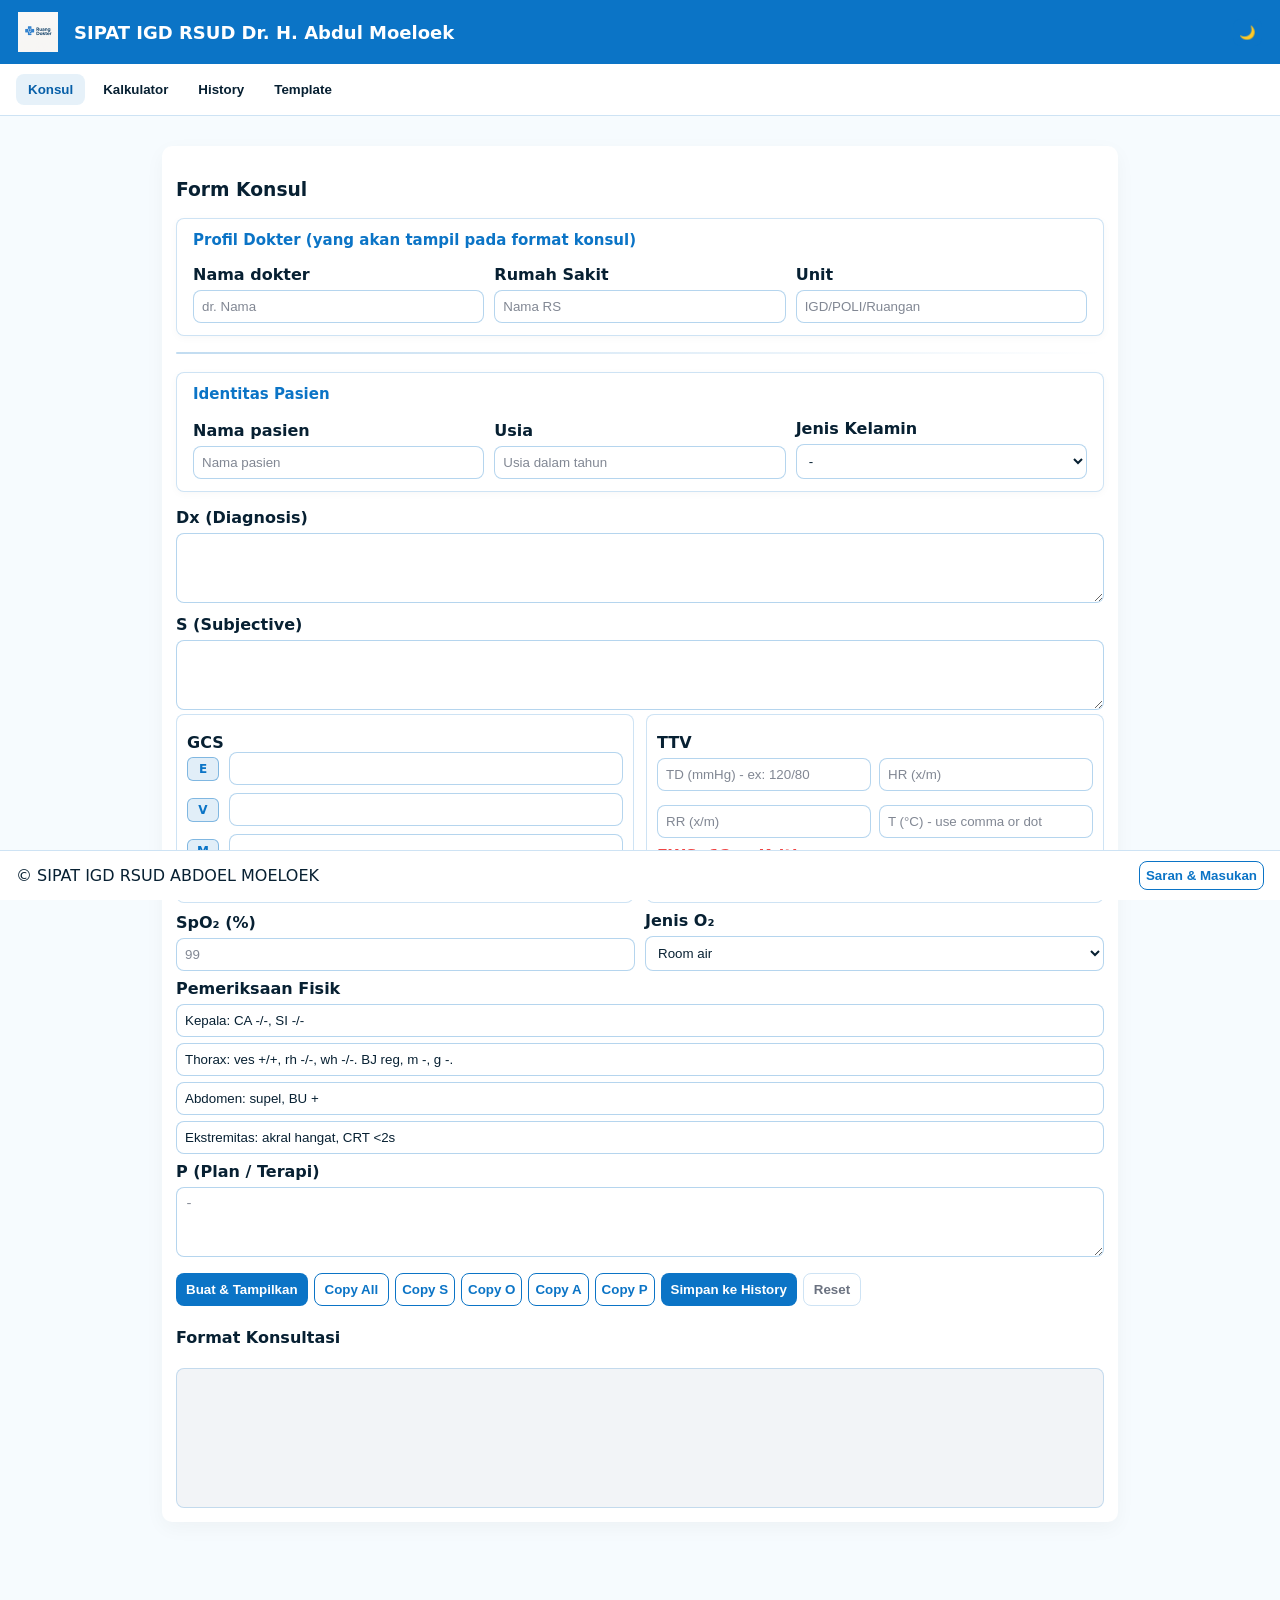
==== index.html @ b6b0dbeb "Add files via upload" ====
<!doctype html>
<html lang="id">
<head>
<meta charset="utf-8">
<meta name="viewport" content="width=device-width,initial-scale=1">
<title>SIPAT IGD</title>
<link rel="icon" href="assets/favicon.png">
<link rel="stylesheet" href="style.css">
</head>
<body>
  <header class="header">
    <div class="brand"><img id="logo" src="assets/logo_header.png" alt="SIPAT IGD" height="40"><span class="brand-text">SIPAT IGD RSUD Dr. H. Abdul Moeloek</span></div>
    <div class="header-actions">
      <button id="themeToggle" class="btn small" title="Toggle theme">🌙</button>
    </div>
  </header>

  <nav class="nav">
    <button class="tabbtn active" data-tab="konsul">Konsul</button>
    <button class="tabbtn" data-tab="calculator">Kalkulator</button>
    <button class="tabbtn" data-tab="history">History</button>
    <button class="tabbtn" data-tab="templates">Template</button>
  </nav>

  <main class="container">
    <section id="konsul" class="tab">
      <h3>Form Konsul</h3>

<!-- === PROFIL DOKTER === -->
<div class="card profile-card">
  <div class="card-header">
    <span class="card-title">Profil Dokter (yang akan tampil pada format konsul)</span>
  </div>
  <div class="card-body">
    <div class="form-row horizontal">
      <div class="col">
        <label for="nama_dokter">Nama dokter</label>
        <input id="nama_dokter" placeholder="dr. Nama">
      </div>
      <div class="col">
        <label for="rs">Rumah Sakit</label>
        <input id="rs" placeholder="Nama RS">
      </div>
      <div class="col">
        <label for="unit">Unit</label>
        <input id="unit" placeholder="IGD/POLI/Ruangan">
      </div>
    </div>
  </div>
</div>

<!-- === PEMISAH === -->
<div class="separator" aria-hidden="true"></div>

<!-- === IDENTITAS PASIEN === -->
<div class="card patient-card">
  <div class="card-header">
    <span class="card-title">Identitas Pasien</span>
  </div>

  <div class="card-body">
    <div class="form-row horizontal identitas-grid">
      
      <div class="col">
        <label for="nama">Nama pasien</label>
        <input id="nama" placeholder="Nama pasien">
      </div>

      <div class="col">
        <label for="usia">Usia</label>
        <input id="usia" type="number" placeholder="Usia dalam tahun">
      </div>

      <div class="col">
        <label for="jk">Jenis Kelamin</label>
        <select id="jk">
          <option>-</option>
          <option>Laki-laki</option>
          <option>Perempuan</option>
        </select>
      </div>

      <div class="col" id="bbRow" style="display:none;">
        <label for="bb">BB (kg)</label>
        <input id="bb" type="number" placeholder="BB (kg)">
      </div>

    </div>
  </div>
</div>


      <label>Dx (Diagnosis)</label><textarea id="dx" placeholder=""></textarea>

      <label>S (Subjective)</label><textarea id="s" placeholder=""></textarea>

      <div class="row-inline">
        <div class="card-mini">
          <label>GCS</label>
          <div class="gcs-row">
  <span class="mini-tag">E</span>
  <input id="gcsE" maxlength="1" placeholder="">

  <span class="mini-tag">V</span>
  <input id="gcsV" maxlength="1" placeholder="">

  <span class="mini-tag">M</span>
  <input id="gcsM" maxlength="1" placeholder="">
</div>

        </div>
        <div class="card-mini">
          <label>TTV</label>
          <div class="vitals-grid">
            <input id="td" placeholder="TD (mmHg) - ex: 120/80">
            <input id="hr" placeholder="HR (x/m)">
            <input id="rr" placeholder="RR (x/m)">
            <input id="temp" placeholder="T (°C) - use comma or dot">
          </div>
          <div id="map_qsofa" class="muted"></div>
          <div id="ews_box" style="margin-top:6px;"></div>
        </div>
      </div>

<div class="form-row horizontal">
  <div class="col">
    <label for="spo2">SpO₂ (%)</label>
    <input id="spo2" type="number" placeholder="99">
  </div>

  <div class="col">
    <label for="oxType">Jenis O₂</label>
    <select id="oxType">
      <option value="room air">Room air</option>
      <option value="O₂ NC">O₂ NC</option>
      <option value="O₂ NRM">O₂ NRM</option>
      <option value="O₂ Ventilator">O₂ Ventilator</option>
    </select>
  </div>

  <div class="col" id="flowCol" style="display:none;">
    <label for="flow">Laju (LPM)</label>
    <input id="flow" type="number" placeholder="5">
  </div>
</div>

      <label>Pemeriksaan Fisik</label>
      <input id="kepala" value="Kepala: CA -/-, SI -/-">
      <input id="thorax" value="Thorax: ves +/+, rh -/-, wh -/-. BJ reg, m -, g -.">
      <input id="abdomen" value="Abdomen: supel, BU +">
      <input id="ekstremitas" value="Ekstremitas: akral hangat, CRT <2s">

<label>P (Plan / Terapi)</label><textarea id="p" placeholder="- "></textarea>

      <div class="row" style="margin-top:12px; flex-wrap:wrap; gap:6px;">
  <button id="buatBtn" class="btn">Buat & Tampilkan</button>
  <button id="copyBtn" class="btn outline">Copy All</button>

  <!-- 🔥 NEW -->
  <button class="btn small outline" onclick="copySOAP('s')">Copy S</button>
  <button class="btn small outline" onclick="copySOAP('o')">Copy O</button>
  <button class="btn small outline" onclick="copySOAP('a')">Copy A</button>
  <button class="btn small outline" onclick="copySOAP('p')">Copy P</button>

  <button id="saveBtn" class="btn">Simpan ke History</button>
  <button id="resetBtn" class="btn secondary">Reset</button>
</div>

      <h4>Format Konsultasi</h4><div id="hasil" class="output"></div>

    
    </section>

    <section id="calculator" class="tab" style="display:none">
      <h3>Kalkulator Klinis</h3>
      <div class="calc-grid">
        <div class="card-small">
          <h4>BMI</h4>
          <label>Berat (kg)</label><input id="calc_bb">
          <label>Tinggi (cm)</label><input id="calc_tb">
          <button id="calc_bmi" class="btn small">Hitung BMI</button>
          <div id="bmi_res" class="muted"></div>
        </div>
        <div class="card-small">
          <h4>MAP</h4>
          <label>TD Sistolik</label><input id="map_sys">
          <label>TD Diastolik</label><input id="map_dia">
          <button id="calc_map" class="btn small">Hitung MAP</button>
          <div id="map_res" class="muted"></div>
        </div>
        <div class="card-small">
          <h4>EWS Manual</h4>
          <label>RR</label><input id="ews_rr"><label>SpO2</label><input id="ews_spo2"><label>HR</label><input id="ews_hr"><label>T (°C)</label><input id="ews_temp"><label>GCS total</label><input id="ews_gcs"><button id="calc_ews" class="btn small">Hitung EWS</button><div id="ews_res"></div>
        </div>
        <div class="card-small">
          <h4>BSA</h4>
          <label>Berat (kg)</label><input id="bsa_bb"><label>Tinggi (cm)</label><input id="bsa_tb"><button id="calc_bsa" class="btn small">Hitung BSA</button><div id="bsa_res"></div>
        </div>
        <div class="card-small">
          <h4>Anion Gap</h4>
          <label>Na</label><input id="ag_na"><label>Cl</label><input id="ag_cl"><label>HCO3</label><input id="ag_hco3"><button id="calc_ag" class="btn small">Hitung AG</button><div id="ag_res"></div>
        </div>
        <div class="card-small">
          <h4>GFR (CKD-EPI)</h4>
          <label>Usia</label><input id="gfr_age"><label>Jenis Kelamin</label><select id="gfr_sex"><option value="F">Perempuan</option><option value="M">Laki-laki</option></select><label>Kreatinin (mg/dL)</label><input id="gfr_scr"><button id="calc_gfr" class="btn small">Hitung GFR</button><div id="gfr_res"></div>
        </div>
      </div>
    </section>

    <section id="history" class="tab" style="display:none">
      <h3>History</h3>
      <div class="history-controls">
        <button id="filter_all" class="btn small">Semua</button>
        <button id="filter_notdone" class="btn small outline">Belum Selesai</button>
        <button id="filter_done" class="btn small outline">Selesai</button>
        <button id="exportJson" class="btn small secondary">Backup JSON</button>
        <input id="importFile" type="file" style="display:none">
        <button id="importBtn" class="btn small">Restore JSON</button>
      </div>
      <div id="historyList"></div>
    </section>

    <section id="templates" class="tab" style="display:none">
      <h3>Template</h3>
      <div class="template-controls">
        <input id="templateTitle" placeholder="Judul template (mis: Sepsis berat)">
        <label>Isi Pemeriksaan Fisik</label><textarea id="templatePhys"></textarea>
        <label>Isi Terapi (P)</label><textarea id="templatePlan"></textarea>
        <div class="row"><button id="addTemplate" class="btn">Tambah Template</button><button id="clearTemplates" class="btn secondary">Hapus Semua Template</button></div>
      </div>
      <div id="templateList"></div>
    </section>

  </main>

  <footer class="footer">
    <div>© SIPAT IGD RSUD ABDOEL MOELOEK</div>
    <div><button id="feedbackBtn" class="btn small outline">Saran & Masukan</button></div>
  </footer>

  <div id="feedbackModal" class="modal"><div class="modal-content"><h4>Saran & Masukan</h4><p>Punya ide, kritik, atau saran untuk Ruang Dokter? Klik tombol di bawah untuk mengirim melalui WhatsApp.</p><div class="row"><a id="waLink" class="btn" href="#" target="_blank">Kirim lewat WhatsApp</a><button id="fbClose" class="btn secondary">Tutup</button></div></div></div>

<script src="script.js"></script>

<script>
function autoDash(textareaId){
  const el = document.getElementById(textareaId);

  el.addEventListener("focus", () => {
    if (el.value.trim() === "") {
      el.value = "- ";
    }
  });

  el.addEventListener("keydown", function(e) {
    if (e.key === "Enter") {
      e.preventDefault();
      el.value += "\n- ";
    }
  });
}

autoDash("p");   // Plan / Terapi
autoDashDx("dx");  // Diagnosis

// 🔥 TAMBAHKAN INI DI SINI
function copySOAP(type) {
  const hasil = document.getElementById("hasil").innerText;

  let text = "";

  if (type === "s") {
    const match = hasil.match(/S:\s*([\s\S]*?)(?=\nO:|\nP:|$)/i);
    if (match) text = match[1].trim();
  }

  if (type === "o") {
    const match = hasil.match(/O:\s*([\s\S]*?)(?=\nP:|$)/i);
    if (match) text = match[1].trim();
  }

  if (type === "p") {
    const match = hasil.match(/P:\s*([\s\S]*?)(?=\n\n|$)/i);
    if (match) text = match[1].trim();
  }

  // 🔥 A diambil dari Dx
  if (type === "a") {
    const match = hasil.match(/Dx\s*[:-]\s*([\s\S]*?)(?=\nS:|$)/i);
    if (match) text = match[1].trim();
  }

  if (!text) {
    alert("Bagian tidak ditemukan / kosong");
    return;
  }

  const finalText = text;

  navigator.clipboard.writeText(finalText);

  console.log(`${type.toUpperCase()} copied`);
}

function autoDashDx(textareaId){
  const el = document.getElementById(textareaId);

  el.addEventListener("focus", () => {
    if (el.value.trim() === "") {
      el.value = "- ";
    }
  });

  el.addEventListener("keydown", function(e) {
    if (e.key === "Enter") {
      e.preventDefault();
      el.value += "\n- ";
    }
  });
}

</script>




</body>
</html>
---- style.css ----
:root{
  --logo-blue:#0b74c6;

  /* Light theme */
  --bg:#f6fbfe;
  --card:#ffffff;
  --text:#072032;
  --muted:#6b7280;

  --accent:var(--logo-blue);
  --accent-600:#075fa8;

  --danger:#ef4444;
  --warn:#f59e0b;
  --success:#10b981;

  --border:rgba(11,116,198,0.20);
  --input-bg:#ffffff;
  --input-text:#072032;
  --shadow:0 6px 20px rgba(2,6,23,0.04);
}

/* Dark theme */
body.dark{
  --bg:#0b1220;
  --card:#111827;
  --text:#f9fafb;
  --muted:#9ca3af;

  --border:rgba(255,255,255,0.12);
  --input-bg:#0f172a;
  --input-text:#f9fafb;

  --shadow:0 6px 20px rgba(0,0,0,0.35);
}

*{box-sizing:border-box}

body{
  margin:0;
  font-family:Inter,system-ui,Arial;
  background:var(--bg);
  color:var(--text);
  -webkit-font-smoothing:antialiased;
}

/* HEADER */
header.header{
  display:flex;
  justify-content:space-between;
  align-items:center;
  padding:12px 18px;
  background:var(--logo-blue);
  color:#fff;
}

.brand{
  display:flex;
  align-items:center;
  gap:12px;
}

.brand img{display:block}

.brand-text{
  font-weight:700;
  font-size:18px;
  margin-left:4px;
}

/* NAV */
.nav{
  display:flex;
  gap:6px;
  padding:10px 16px;
  background:var(--card);
  border-bottom:1px solid var(--border);
}

.nav .tabbtn{
  background:transparent;
  border:none;
  padding:8px 12px;
  border-radius:8px;
  cursor:pointer;
  font-weight:600;
  color:var(--text);
}

.nav .tabbtn.active{
  background:rgba(11,116,198,0.10);
  color:var(--accent-600);
}

/* CONTAINER */
.container{
  max-width:980px;
  margin:18px auto;
  padding:12px;
}

.tab{
  background:var(--card);
  padding:14px;
  border-radius:10px;
  box-shadow:var(--shadow);
}

/* LABEL */
label{
  display:block;
  margin-top:8px;
  font-weight:600;
}

/* INPUTS */
input,textarea,select{
  width:100%;
  padding:8px;
  margin-top:6px;
  border-radius:8px;
  border:1px solid rgba(11,116,198,0.30);
  background:var(--input-bg);
  color:var(--input-text);
  outline:none;
}

input::placeholder,
textarea::placeholder{
  color:rgba(107,114,128,0.85);
}

input:focus,
textarea:focus,
select:focus{
  border-color:rgba(11,116,198,0.85);
  box-shadow:0 0 0 3px rgba(11,116,198,0.20);
}

textarea{min-height:70px}

/* ROWS */
.row{
  display:flex;
  gap:8px;
  margin-top:10px;
}

.row-inline{
  display:flex;
  gap:12px;
}

.inline-two{display:flex;gap:8px}
.inline-two > *{flex:1}

.inline-three{display:flex;gap:8px}
.inline-three > *{flex:1}

/* MINI CARD */
.card-mini{
  flex:1;
  background:var(--card);
  padding:10px;
  border-radius:8px;
  border:1px solid var(--border);
}

/* GRID */
.vitals-grid{
  display:grid;
  grid-template-columns:repeat(2,1fr);
  gap:8px;
}

/* GCS */
.gcs-row{
  display: grid;
  grid-template-columns: 32px 1fr;
  gap: 8px 10px;
  align-items: center;
}

.gcs-row input{
  width: 100%;
  margin-top: 0;
}


.mini-tag{
  text-align: center;
  font-weight: 700;
  font-size: 12px;
  padding: 4px 0px;
  border-radius: 6px;
  border: 1px solid rgba(11,116,198,0.45);
  background: rgba(11,116,198,0.12);
  color: rgba(11,116,198,1);
}

}

/* BUTTONS */
.btn{
  background:var(--accent);
  color:#fff;
  padding:8px 10px;
  border-radius:8px;
  border:none;
  cursor:pointer;
}

.btn.small{padding:6px}

.btn.outline{
  background:transparent;
  border:1px solid var(--accent);
  color:var(--accent);
}

.btn.secondary{
  background:transparent;
  border:1px solid var(--border);
  color:var(--muted);
}

/* OUTPUT BOX */
.output{
  white-space:pre-wrap;
  background:rgba(148,163,184,0.12);
  padding:12px;
  border-radius:8px;
  border:1px solid var(--border);
  min-height:140px;
  margin-top:8px;
}

/* TEXT */
.muted{
  color:var(--muted);
  margin-top:8px;
}

/* HISTORY */
.history-controls{
  display:flex;
  gap:8px;
  flex-wrap:wrap;
  margin-bottom:8px;
}

.history-item{
  border:1px solid var(--border);
  padding:10px;
  border-radius:8px;
  margin-bottom:8px;
  background:var(--card);
  display:flex;
  justify-content:space-between;
  gap:8px;
}

/* FOOTER */
footer.footer{
  display:flex;
  justify-content:space-between;
  align-items:center;
  padding:10px 16px;
  background:var(--card);
  border-top:1px solid var(--border);
  position:sticky;
  bottom:0;
}

/* MODAL */
.modal{
  display:none;
  position:fixed;
  inset:0;
  background:rgba(2,6,23,0.45);
  align-items:center;
  justify-content:center;
}

.modal .modal-content{
  background:var(--card);
  color:var(--text);
  padding:12px;
  border-radius:8px;
  width:360px;
  border:1px solid var(--border);
}

/* EWS COLORS */
.ews-good{color:var(--success);font-weight:700}
.ews-warn{color:var(--warn);font-weight:700}
.ews-bad{color:var(--danger);font-weight:700}

/* CALC GRID */
.calc-grid{
  display:grid;
  grid-template-columns:repeat(2,1fr);
  gap:12px;
}

.card-small{
  background:var(--card);
  padding:12px;
  border-radius:8px;
  border:1px solid var(--border);
}

.hidden{display:none}
.hidden-row{display:none}

/* CARD SECTION (Dokter & Pasien) */
.card{
  background:var(--card);
  border-radius:8px;
  padding:12px 16px;
  margin-bottom:16px;
  box-shadow:0 2px 8px rgba(0,0,0,0.03);
  border:1px solid var(--border);
}

.card-header{
  display:flex;
  justify-content:space-between;
  align-items:center;
  margin-bottom:8px;
}

.card-title{
  font-weight:600;
  font-size:15px;
  color:var(--accent);
}

.separator{
  height:2px;
  background:linear-gradient(90deg, rgba(11,116,198,0.25), rgba(11,116,198,0));
  margin:10px 0 18px;
  border-radius:2px;
}

/* HORIZONTAL FORM ROW */
.form-row.horizontal{
  display:flex;
  gap:10px;
  align-items:flex-end;
}

.form-row.horizontal .col{
  flex:1;
  display:flex;
  flex-direction:column;
}

.form-row.horizontal .col input,
.form-row.horizontal .col select{
  width:100%;
}

/* RESPONSIVE */
@media(max-width:720px){
  .container{padding:8px}
  .row{flex-direction:column}
  .row-inline{flex-direction:column}
  .vitals-grid{grid-template-columns:repeat(2,1fr)}
  .calc-grid{grid-template-columns:1fr}
}

@media(max-width:600px){
  .form-row.horizontal{
    flex-direction:column;
  }
}

button{
  background: var(--accent);
  color: #fff;
  padding: 8px 10px;
  border-radius: 8px;
  border: none;
  cursor: pointer;
  font-weight: 600;
}

button:hover{
  filter: brightness(0.95);
}

.identitas-grid{
  display: grid;
  grid-template-columns: 2fr 1fr 1fr 1fr;
  gap: 12px;
  align-items: end;
}

@media(max-width:720px){
  .identitas-grid{
    grid-template-columns: 1fr;
  }
}
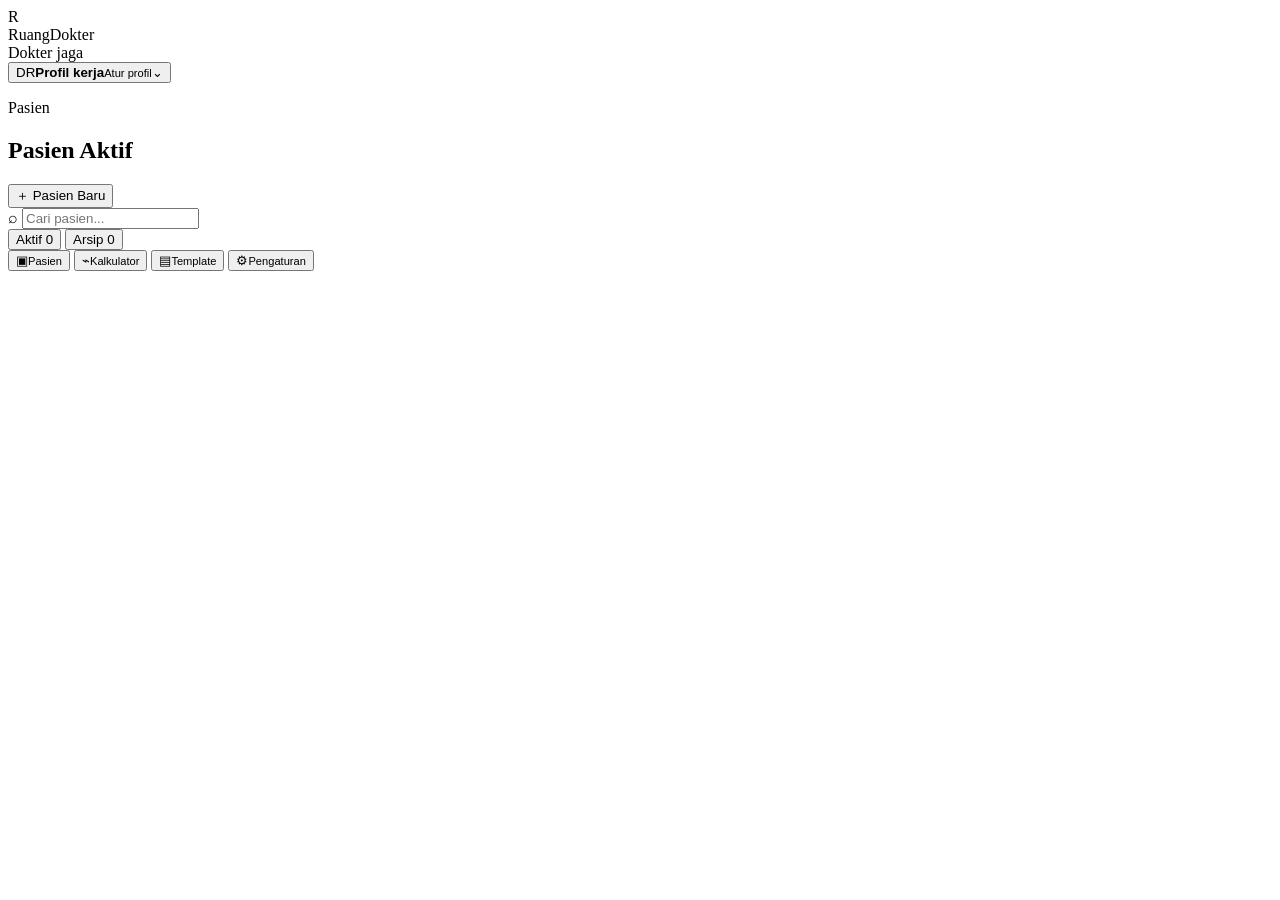
==== commit 5101927c: "Add files via upload" ====
--- a/index.html
+++ b/index.html
@@ -1,329 +1,249 @@
 <!doctype html>
 <html lang="id">
 <head>
-<meta charset="utf-8">
-<meta name="viewport" content="width=device-width,initial-scale=1">
-<title>SIPAT IGD</title>
-<link rel="icon" href="assets/favicon.png">
-<link rel="stylesheet" href="style.css">
+  <meta charset="utf-8">
+  <meta name="viewport" content="width=device-width, initial-scale=1, viewport-fit=cover">
+  <meta name="theme-color" content="#2563eb">
+  <meta name="description" content="Clinical workspace offline-first untuk dokter jaga.">
+  <link rel="manifest" href="manifest.webmanifest">
+  <link rel="stylesheet" href="css/base.css">
+  <link rel="stylesheet" href="css/components.css">
+  <title>RuangDokter</title>
 </head>
 <body>
-  <header class="header">
-    <div class="brand"><img id="logo" src="assets/logo_header.png" alt="SIPAT IGD" height="40"><span class="brand-text">SIPAT IGD RSUD Dr. H. Abdul Moeloek</span></div>
-    <div class="header-actions">
-      <button id="themeToggle" class="btn small" title="Toggle theme">🌙</button>
-    </div>
-  </header>
-
-  <nav class="nav">
-    <button class="tabbtn active" data-tab="konsul">Konsul</button>
-    <button class="tabbtn" data-tab="calculator">Kalkulator</button>
-    <button class="tabbtn" data-tab="history">History</button>
-    <button class="tabbtn" data-tab="templates">Template</button>
-  </nav>
-
-  <main class="container">
-    <section id="konsul" class="tab">
-      <h3>Form Konsul</h3>
-
-<!-- === PROFIL DOKTER === -->
-<div class="card profile-card">
-  <div class="card-header">
-    <span class="card-title">Profil Dokter (yang akan tampil pada format konsul)</span>
-  </div>
-  <div class="card-body">
-    <div class="form-row horizontal">
-      <div class="col">
-        <label for="nama_dokter">Nama dokter</label>
-        <input id="nama_dokter" placeholder="dr. Nama">
+  <div id="app" class="app-shell">
+    <header class="topbar">
+      <div class="brand-wrap">
+        <div class="brand-mark" aria-hidden="true">R</div>
+        <div>
+          <div class="brand">RuangDokter</div>
+          <div id="workContext" class="work-context">Dokter jaga</div>
+        </div>
       </div>
-      <div class="col">
-        <label for="rs">Rumah Sakit</label>
-        <input id="rs" placeholder="Nama RS">
+      <button id="profileBtn" class="profile-button" type="button" aria-label="Profil kerja"><span class="profile-avatar">DR</span><span class="profile-meta"><strong id="profileDoctorLabel">Profil kerja</strong><small id="profileUnitLabel">Atur profil</small></span><span aria-hidden="true">⌄</span></button>
+    </header>
+
+    <main>
+      <section id="patientsView" class="view active-view">
+        <div class="page-head">
+          <div>
+            <p class="eyebrow">Pasien</p>
+            <h1>Pasien Aktif</h1>
+          </div>
+          <button id="newPatientBtn" class="primary-btn">＋ Pasien Baru</button>
+        </div>
+
+        <div class="search-row">
+          <label class="search-box">
+            <span>⌕</span>
+            <input id="patientSearch" type="search" placeholder="Cari pasien..." autocomplete="off">
+          </label>
+          <div class="segmented" role="tablist" aria-label="Daftar pasien">
+            <button class="segment active" data-list="active">Aktif <span id="activeCount">0</span></button>
+            <button class="segment" data-list="archive">Arsip <span id="archiveCount">0</span></button>
+          </div>
+        </div>
+
+        <div id="patientList" class="patient-list"></div>
+      </section>
+
+      <section id="formView" class="view" hidden>
+        <div class="page-head compact">
+          <div class="back-title">
+            <button id="backToPatients" class="icon-btn">←</button>
+            <div>
+              <p class="eyebrow">Konsultasi</p>
+              <h1 id="formTitle">Pasien Baru</h1>
+            </div>
+          </div>
+          
+        </div>
+
+        <form id="patientForm" novalidate>
+          <input id="patientId" type="hidden">
+          <section class="form-section">
+            <div class="section-heading"><h2>Identitas</h2></div>
+            <div class="field">
+              <label for="patientName">Nama pasien <span>*</span></label>
+              <input id="patientName" required autocomplete="off">
+            </div>
+            <div class="two-col">
+              <div class="field">
+                <label for="gender">Jenis kelamin <span>*</span></label>
+                <select id="gender" required>
+                  <option value="">Pilih</option>
+                  <option value="L">Laki-laki</option>
+                  <option value="P">Perempuan</option>
+                </select>
+              </div>
+              <div class="field">
+                <label for="ageYears">Usia (tahun) <span>*</span></label>
+                <input id="ageYears" type="number" min="0" max="120" inputmode="numeric" required>
+              </div>
+            </div>
+
+            <div id="pediatricFields" class="pediatric-fields" hidden>
+              <div class="callout">Mode pediatrik aktif — usia lebih dari tahun dapat dirinci bila diperlukan.</div>
+              <div class="three-col">
+                <div class="field"><label for="ageMonths">Bulan</label><input id="ageMonths" type="number" min="0" max="11" inputmode="numeric"></div>
+                <div class="field"><label for="ageDays">Hari</label><input id="ageDays" type="number" min="0" max="30" inputmode="numeric"></div>
+                <div class="field"><label for="weight">BB (kg)</label><input id="weight" type="number" min="0" step="0.1" inputmode="decimal"></div>
+              </div>
+            </div>
+          </section>
+
+          <section class="form-section">
+            <div class="section-heading"><h2>Diagnosis</h2></div>
+            <div class="field"><label for="diagnosis">Diagnosis utama <span>*</span></label><textarea id="diagnosis" rows="2"></textarea></div>
+          </section>
+
+          <section class="form-section">
+            <div class="section-heading"><h2>S — Subjective</h2></div>
+            <div class="field"><textarea id="subjective" rows="4" placeholder="Keluhan, anamnesis, dll."></textarea></div>
+          </section>
+
+          <section class="form-section">
+            <div class="section-heading"><h2>O — Objective</h2></div>
+            <div class="subheading">GCS</div>
+            <div class="three-col gcs-grid">
+              <div class="field"><label for="gcsE">E</label><input id="gcsE" type="number" min="1" max="4" inputmode="numeric"></div>
+              <div class="field"><label for="gcsV">V</label><input id="gcsV" type="number" min="1" max="5" inputmode="numeric"></div>
+              <div class="field"><label for="gcsM">M</label><input id="gcsM" type="number" min="1" max="6" inputmode="numeric"></div>
+            </div>
+
+            <div class="subheading">Tanda vital</div>
+            <div class="two-col">
+              <div class="field"><label>TD</label><div class="bp-input"><input id="sbp" type="number" inputmode="numeric" placeholder="SBP"><span>/</span><input id="dbp" type="number" inputmode="numeric" placeholder="DBP"></div></div>
+              <div class="field"><label for="hr">HR (/min)</label><input id="hr" type="number" inputmode="numeric"></div>
+              <div class="field"><label for="rr">RR (/min)</label><input id="rr" type="number" inputmode="numeric"></div>
+              <div class="field"><label for="temperature">T (°C)</label><input id="temperature" type="number" step="0.1" inputmode="decimal"></div>
+              <div class="field"><label for="spo2">SpO₂ (%)</label><input id="spo2" type="number" min="0" max="100" inputmode="numeric"></div>
+              <div class="field"><label for="oxygen">O₂</label><select id="oxygen"><option value="Room air">Room air</option><option value="Nasal cannula">Nasal cannula</option><option value="Simple mask">Simple mask</option><option value="NRM">NRM</option><option value="HFNC">HFNC</option><option value="Lainnya">Lainnya</option></select></div><div id="oxygenFlowWrap" class="field" hidden><label for="oxygenFlow">Flow O₂ (L/menit)</label><input id="oxygenFlow" type="number" min="0" step="0.1" inputmode="decimal" placeholder="mis. 3"></div>
+            </div>
+            <div id="clinicalAutoTools" class="clinical-auto-tools" hidden></div>
+
+            <div class="subheading row-between"><span>Pemeriksaan fisik</span><button type="button" id="physicalHelper" class="secondary-btn small-btn">＋ Temuan</button></div>
+            <div class="physical-grid">
+              <div class="field"><label for="headExam">Kepala</label><input id="headExam" value="CA -/-, SI -/-"></div>
+              <div class="field"><label for="thoraxExam">Thorax</label><input id="thoraxExam" value="ves +/+, rh -/-, wh -/-. BJ reg, m -, g -."></div>
+              <div class="field"><label for="abdomenExam">Abdomen</label><input id="abdomenExam" value="supel, BU +"></div>
+              <div class="field"><label for="extremityExam">Ekstremitas</label><input id="extremityExam" value="akral hangat, CRT <2s"></div>
+              <div class="field full"><label for="otherExam">Lainnya</label><textarea id="otherExam" rows="2"></textarea></div>
+            </div>
+          </section>
+
+          <section class="form-section">
+            <div class="section-heading"><h2>A — Assessment</h2></div>
+            <div class="field"><textarea id="assessment" rows="3"></textarea></div>
+          </section>
+
+          <section class="form-section">
+            <div class="section-heading"><h2>P — Plan</h2></div>
+            <div class="field"><textarea id="plan" rows="4" placeholder="Terapi / rencana..."></textarea></div>
+          </section>
+
+          <section class="output-section">
+            <div class="row-between preview-head"><div><p class="eyebrow">Preview</p><h2>Format Konsultasi</h2></div><div class="preview-actions"><select id="formTemplateSelect" class="consult-select" aria-label="Template konsultasi"></select><button type="button" id="copyFormBtn" class="secondary-btn">Copy Konsul</button></div></div>
+            <pre id="formPreview" class="output-box"></pre>
+            <div class="copy-grid">
+              <button type="button" data-copy-section="all" class="primary-btn">Copy All</button>
+              <button type="button" data-copy-section="s" class="secondary-btn">Copy S</button>
+              <button type="button" data-copy-section="o" class="secondary-btn">Copy O</button>
+              <button type="button" data-copy-section="a" class="secondary-btn">Copy A</button>
+              <button type="button" data-copy-section="p" class="secondary-btn">Copy P</button>
+            </div>
+          </section>
+
+          <div class="form-save-bar"><button type="submit" id="savePatientBtn" class="primary-btn">Simpan pasien</button><button type="button" id="cancelFormBtn" class="secondary-btn">Batal</button></div>
+        </form>
+      </section>
+
+      <section id="detailView" class="view" hidden>
+        <div class="page-head compact">
+          <div class="back-title">
+            <button id="backFromDetail" class="icon-btn">←</button>
+            <div><p class="eyebrow">Patient case</p><h1 id="detailTitle">Pasien</h1></div>
+          </div>
+          <button id="detailCopyBtn" class="primary-btn">Copy Konsul</button>
+        </div>
+        <div id="detailContent"></div>
+      </section>
+
+      <section id="toolsView" class="view" hidden>
+        <div class="page-head"><div><p class="eyebrow">Clinical tools</p><h1>Kalkulator</h1></div></div>
+        <label class="search-box"><span>⌕</span><input id="toolSearch" type="search" placeholder="Cari tools..." autocomplete="off"></label>
+        <div id="toolsList" class="tools-list"></div>
+      </section>
+
+      <section id="templatesView" class="view" hidden>
+        <div class="page-head"><div><p class="eyebrow">Output</p><h1>Template</h1></div><button id="newTemplateBtn" class="primary-btn">＋ Template</button></div>
+        <div id="templateList" class="template-list"></div>
+        <div id="templateEditor" class="form-section" hidden>
+          <div class="row-between"><h2 id="templateEditorTitle">Template baru</h2><button id="closeTemplateEditor" class="icon-btn">×</button></div>
+          <div class="field"><label for="templateName">Nama template</label><input id="templateName"></div>
+          <div class="field"><label for="templateBody">Isi template</label><textarea id="templateBody" rows="14"></textarea></div>
+          <div class="field"><label>Field cepat</label><div id="templateFields" class="field-chips"></div></div>
+          <button id="saveTemplateBtn" class="primary-btn">Simpan template</button>
+        </div>
+      </section>
+    </main>
+
+    <nav class="bottom-nav">
+      <button class="nav-item active" data-nav="patients"><span>▣</span><small>Pasien</small></button>
+      <button class="nav-item" data-nav="tools"><span>⌁</span><small>Kalkulator</small></button>
+      <button class="nav-item" data-nav="templates"><span>▤</span><small>Template</small></button>
+      <button class="nav-item" data-nav="settings"><span>⚙</span><small>Pengaturan</small></button>
+    </nav>
+  </div>
+
+  <div id="updateModal" class="modal" hidden>
+    <div class="modal-card update-card">
+      <div class="modal-head"><div><p class="eyebrow">Patient update</p><h2 id="updateModalTitle">＋ Update</h2></div><button class="icon-btn" data-close="updateModal">×</button></div>
+      <div class="update-tabs" role="tablist">
+        <button class="update-tab active" data-update-type="vitals">TTV</button>
+        <button class="update-tab" data-update-type="assessment">Assessment</button>
+        <button class="update-tab" data-update-type="plan">Terapi / Plan</button>
+        <button class="update-tab" data-update-type="lab">Lab / Penunjang</button>
+        <button class="update-tab" data-update-type="note">Catatan</button>
       </div>
-      <div class="col">
-        <label for="unit">Unit</label>
-        <input id="unit" placeholder="IGD/POLI/Ruangan">
-      </div>
-    </div>
-  </div>
-</div>
-
-<!-- === PEMISAH === -->
-<div class="separator" aria-hidden="true"></div>
-
-<!-- === IDENTITAS PASIEN === -->
-<div class="card patient-card">
-  <div class="card-header">
-    <span class="card-title">Identitas Pasien</span>
-  </div>
-
-  <div class="card-body">
-    <div class="form-row horizontal identitas-grid">
-      
-      <div class="col">
-        <label for="nama">Nama pasien</label>
-        <input id="nama" placeholder="Nama pasien">
-      </div>
-
-      <div class="col">
-        <label for="usia">Usia</label>
-        <input id="usia" type="number" placeholder="Usia dalam tahun">
-      </div>
-
-      <div class="col">
-        <label for="jk">Jenis Kelamin</label>
-        <select id="jk">
-          <option>-</option>
-          <option>Laki-laki</option>
-          <option>Perempuan</option>
-        </select>
-      </div>
-
-      <div class="col" id="bbRow" style="display:none;">
-        <label for="bb">BB (kg)</label>
-        <input id="bb" type="number" placeholder="BB (kg)">
-      </div>
-
-    </div>
-  </div>
-</div>
-
-
-      <label>Dx (Diagnosis)</label><textarea id="dx" placeholder=""></textarea>
-
-      <label>S (Subjective)</label><textarea id="s" placeholder=""></textarea>
-
-      <div class="row-inline">
-        <div class="card-mini">
-          <label>GCS</label>
-          <div class="gcs-row">
-  <span class="mini-tag">E</span>
-  <input id="gcsE" maxlength="1" placeholder="">
-
-  <span class="mini-tag">V</span>
-  <input id="gcsV" maxlength="1" placeholder="">
-
-  <span class="mini-tag">M</span>
-  <input id="gcsM" maxlength="1" placeholder="">
-</div>
-
-        </div>
-        <div class="card-mini">
-          <label>TTV</label>
-          <div class="vitals-grid">
-            <input id="td" placeholder="TD (mmHg) - ex: 120/80">
-            <input id="hr" placeholder="HR (x/m)">
-            <input id="rr" placeholder="RR (x/m)">
-            <input id="temp" placeholder="T (°C) - use comma or dot">
-          </div>
-          <div id="map_qsofa" class="muted"></div>
-          <div id="ews_box" style="margin-top:6px;"></div>
-        </div>
-      </div>
-
-<div class="form-row horizontal">
-  <div class="col">
-    <label for="spo2">SpO₂ (%)</label>
-    <input id="spo2" type="number" placeholder="99">
-  </div>
-
-  <div class="col">
-    <label for="oxType">Jenis O₂</label>
-    <select id="oxType">
-      <option value="room air">Room air</option>
-      <option value="O₂ NC">O₂ NC</option>
-      <option value="O₂ NRM">O₂ NRM</option>
-      <option value="O₂ Ventilator">O₂ Ventilator</option>
-    </select>
-  </div>
-
-  <div class="col" id="flowCol" style="display:none;">
-    <label for="flow">Laju (LPM)</label>
-    <input id="flow" type="number" placeholder="5">
-  </div>
-</div>
-
-      <label>Pemeriksaan Fisik</label>
-      <input id="kepala" value="Kepala: CA -/-, SI -/-">
-      <input id="thorax" value="Thorax: ves +/+, rh -/-, wh -/-. BJ reg, m -, g -.">
-      <input id="abdomen" value="Abdomen: supel, BU +">
-      <input id="ekstremitas" value="Ekstremitas: akral hangat, CRT <2s">
-
-<label>P (Plan / Terapi)</label><textarea id="p" placeholder="- "></textarea>
-
-      <div class="row" style="margin-top:12px; flex-wrap:wrap; gap:6px;">
-  <button id="buatBtn" class="btn">Buat & Tampilkan</button>
-  <button id="copyBtn" class="btn outline">Copy All</button>
-
-  <!-- 🔥 NEW -->
-  <button class="btn small outline" onclick="copySOAP('s')">Copy S</button>
-  <button class="btn small outline" onclick="copySOAP('o')">Copy O</button>
-  <button class="btn small outline" onclick="copySOAP('a')">Copy A</button>
-  <button class="btn small outline" onclick="copySOAP('p')">Copy P</button>
-
-  <button id="saveBtn" class="btn">Simpan ke History</button>
-  <button id="resetBtn" class="btn secondary">Reset</button>
-</div>
-
-      <h4>Format Konsultasi</h4><div id="hasil" class="output"></div>
-
-    
-    </section>
-
-    <section id="calculator" class="tab" style="display:none">
-      <h3>Kalkulator Klinis</h3>
-      <div class="calc-grid">
-        <div class="card-small">
-          <h4>BMI</h4>
-          <label>Berat (kg)</label><input id="calc_bb">
-          <label>Tinggi (cm)</label><input id="calc_tb">
-          <button id="calc_bmi" class="btn small">Hitung BMI</button>
-          <div id="bmi_res" class="muted"></div>
-        </div>
-        <div class="card-small">
-          <h4>MAP</h4>
-          <label>TD Sistolik</label><input id="map_sys">
-          <label>TD Diastolik</label><input id="map_dia">
-          <button id="calc_map" class="btn small">Hitung MAP</button>
-          <div id="map_res" class="muted"></div>
-        </div>
-        <div class="card-small">
-          <h4>EWS Manual</h4>
-          <label>RR</label><input id="ews_rr"><label>SpO2</label><input id="ews_spo2"><label>HR</label><input id="ews_hr"><label>T (°C)</label><input id="ews_temp"><label>GCS total</label><input id="ews_gcs"><button id="calc_ews" class="btn small">Hitung EWS</button><div id="ews_res"></div>
-        </div>
-        <div class="card-small">
-          <h4>BSA</h4>
-          <label>Berat (kg)</label><input id="bsa_bb"><label>Tinggi (cm)</label><input id="bsa_tb"><button id="calc_bsa" class="btn small">Hitung BSA</button><div id="bsa_res"></div>
-        </div>
-        <div class="card-small">
-          <h4>Anion Gap</h4>
-          <label>Na</label><input id="ag_na"><label>Cl</label><input id="ag_cl"><label>HCO3</label><input id="ag_hco3"><button id="calc_ag" class="btn small">Hitung AG</button><div id="ag_res"></div>
-        </div>
-        <div class="card-small">
-          <h4>GFR (CKD-EPI)</h4>
-          <label>Usia</label><input id="gfr_age"><label>Jenis Kelamin</label><select id="gfr_sex"><option value="F">Perempuan</option><option value="M">Laki-laki</option></select><label>Kreatinin (mg/dL)</label><input id="gfr_scr"><button id="calc_gfr" class="btn small">Hitung GFR</button><div id="gfr_res"></div>
-        </div>
-      </div>
-    </section>
-
-    <section id="history" class="tab" style="display:none">
-      <h3>History</h3>
-      <div class="history-controls">
-        <button id="filter_all" class="btn small">Semua</button>
-        <button id="filter_notdone" class="btn small outline">Belum Selesai</button>
-        <button id="filter_done" class="btn small outline">Selesai</button>
-        <button id="exportJson" class="btn small secondary">Backup JSON</button>
-        <input id="importFile" type="file" style="display:none">
-        <button id="importBtn" class="btn small">Restore JSON</button>
-      </div>
-      <div id="historyList"></div>
-    </section>
-
-    <section id="templates" class="tab" style="display:none">
-      <h3>Template</h3>
-      <div class="template-controls">
-        <input id="templateTitle" placeholder="Judul template (mis: Sepsis berat)">
-        <label>Isi Pemeriksaan Fisik</label><textarea id="templatePhys"></textarea>
-        <label>Isi Terapi (P)</label><textarea id="templatePlan"></textarea>
-        <div class="row"><button id="addTemplate" class="btn">Tambah Template</button><button id="clearTemplates" class="btn secondary">Hapus Semua Template</button></div>
-      </div>
-      <div id="templateList"></div>
-    </section>
-
-  </main>
-
-  <footer class="footer">
-    <div>© SIPAT IGD RSUD ABDOEL MOELOEK</div>
-    <div><button id="feedbackBtn" class="btn small outline">Saran & Masukan</button></div>
-  </footer>
-
-  <div id="feedbackModal" class="modal"><div class="modal-content"><h4>Saran & Masukan</h4><p>Punya ide, kritik, atau saran untuk Ruang Dokter? Klik tombol di bawah untuk mengirim melalui WhatsApp.</p><div class="row"><a id="waLink" class="btn" href="#" target="_blank">Kirim lewat WhatsApp</a><button id="fbClose" class="btn secondary">Tutup</button></div></div></div>
-
-<script src="script.js"></script>
-
-<script>
-function autoDash(textareaId){
-  const el = document.getElementById(textareaId);
-
-  el.addEventListener("focus", () => {
-    if (el.value.trim() === "") {
-      el.value = "- ";
-    }
-  });
-
-  el.addEventListener("keydown", function(e) {
-    if (e.key === "Enter") {
-      e.preventDefault();
-      el.value += "\n- ";
-    }
-  });
-}
-
-autoDash("p");   // Plan / Terapi
-autoDashDx("dx");  // Diagnosis
-
-// 🔥 TAMBAHKAN INI DI SINI
-function copySOAP(type) {
-  const hasil = document.getElementById("hasil").innerText;
-
-  let text = "";
-
-  if (type === "s") {
-    const match = hasil.match(/S:\s*([\s\S]*?)(?=\nO:|\nP:|$)/i);
-    if (match) text = match[1].trim();
-  }
-
-  if (type === "o") {
-    const match = hasil.match(/O:\s*([\s\S]*?)(?=\nP:|$)/i);
-    if (match) text = match[1].trim();
-  }
-
-  if (type === "p") {
-    const match = hasil.match(/P:\s*([\s\S]*?)(?=\n\n|$)/i);
-    if (match) text = match[1].trim();
-  }
-
-  // 🔥 A diambil dari Dx
-  if (type === "a") {
-    const match = hasil.match(/Dx\s*[:-]\s*([\s\S]*?)(?=\nS:|$)/i);
-    if (match) text = match[1].trim();
-  }
-
-  if (!text) {
-    alert("Bagian tidak ditemukan / kosong");
-    return;
-  }
-
-  const finalText = text;
-
-  navigator.clipboard.writeText(finalText);
-
-  console.log(`${type.toUpperCase()} copied`);
-}
-
-function autoDashDx(textareaId){
-  const el = document.getElementById(textareaId);
-
-  el.addEventListener("focus", () => {
-    if (el.value.trim() === "") {
-      el.value = "- ";
-    }
-  });
-
-  el.addEventListener("keydown", function(e) {
-    if (e.key === "Enter") {
-      e.preventDefault();
-      el.value += "\n- ";
-    }
-  });
-}
-
-</script>
-
-
-
-
+      <div id="updateFields"></div>
+      <div class="modal-actions"><button id="saveUpdateBtn" class="primary-btn">Simpan Update</button></div>
+    </div>
+  </div>
+
+  <div id="consultModal" class="modal" hidden>
+    <div class="modal-card">
+      <div class="modal-head"><div><p class="eyebrow">Tracking</p><h2>+ Konsul</h2></div><button class="icon-btn" data-close="consultModal">×</button></div>
+      <div id="consultRows"></div>
+      <div class="modal-actions"><button id="addSpecialtyBtn" class="secondary-btn">＋ Tambah spesialis</button><button id="saveConsultBtn" class="primary-btn">Simpan</button></div>
+      <p class="helper">Advice tetap dicatat di ERM. Di sini hanya ditandai apakah advice sudah ada.</p>
+    </div>
+  </div>
+
+  <div id="physicalModal" class="modal" hidden>
+    <div class="modal-card">
+      <div class="modal-head"><div><p class="eyebrow">Pemeriksaan fisik</p><h2>Tambah temuan</h2></div><button class="icon-btn" data-close="physicalModal">×</button></div>
+      <div id="physicalSectionTabs" class="segmented physical-tabs"></div>
+      <div id="physicalOptions" class="finding-grid"></div>
+      <div class="modal-actions"><button class="primary-btn" data-close="physicalModal">Selesai</button></div>
+      <p class="helper">Pilih temuan untuk menambahkannya ke pemeriksaan. Detail tetap bisa diedit manual di field pemeriksaan fisik.</p>
+    </div>
+  </div>
+
+  <div id="settingsModal" class="modal" hidden>
+    <div class="modal-card">
+      <div class="modal-head"><div><p class="eyebrow">Profil kerja</p><h2>Pengaturan</h2></div><button class="icon-btn" data-close="settingsModal">×</button></div>
+      <div class="field"><label for="doctorName">Nama dokter</label><input id="doctorName"></div>
+      <div class="two-col"><div class="field"><label for="hospital">Rumah sakit</label><input id="hospital"></div><div class="field"><label for="unit">Unit</label><input id="unit"></div></div>
+      <div class="modal-actions"><button id="saveSettingsBtn" class="primary-btn">Simpan</button></div>
+      <div class="divider"></div>
+      <div class="row-between"><div><strong>Data lokal</strong><div class="helper">Pasien tersimpan di perangkat ini.</div></div><button id="exportBtn" class="secondary-btn">Backup</button></div>
+      <input id="importInput" type="file" accept="application/json" hidden>
+      <button id="importBtn" class="text-btn">Restore dari JSON</button>
+    </div>
+  </div>
+
+  <div id="toast" class="toast" role="status" aria-live="polite"></div>
+  <script src="js/app.js" defer></script>
 </body>
 </html>
-
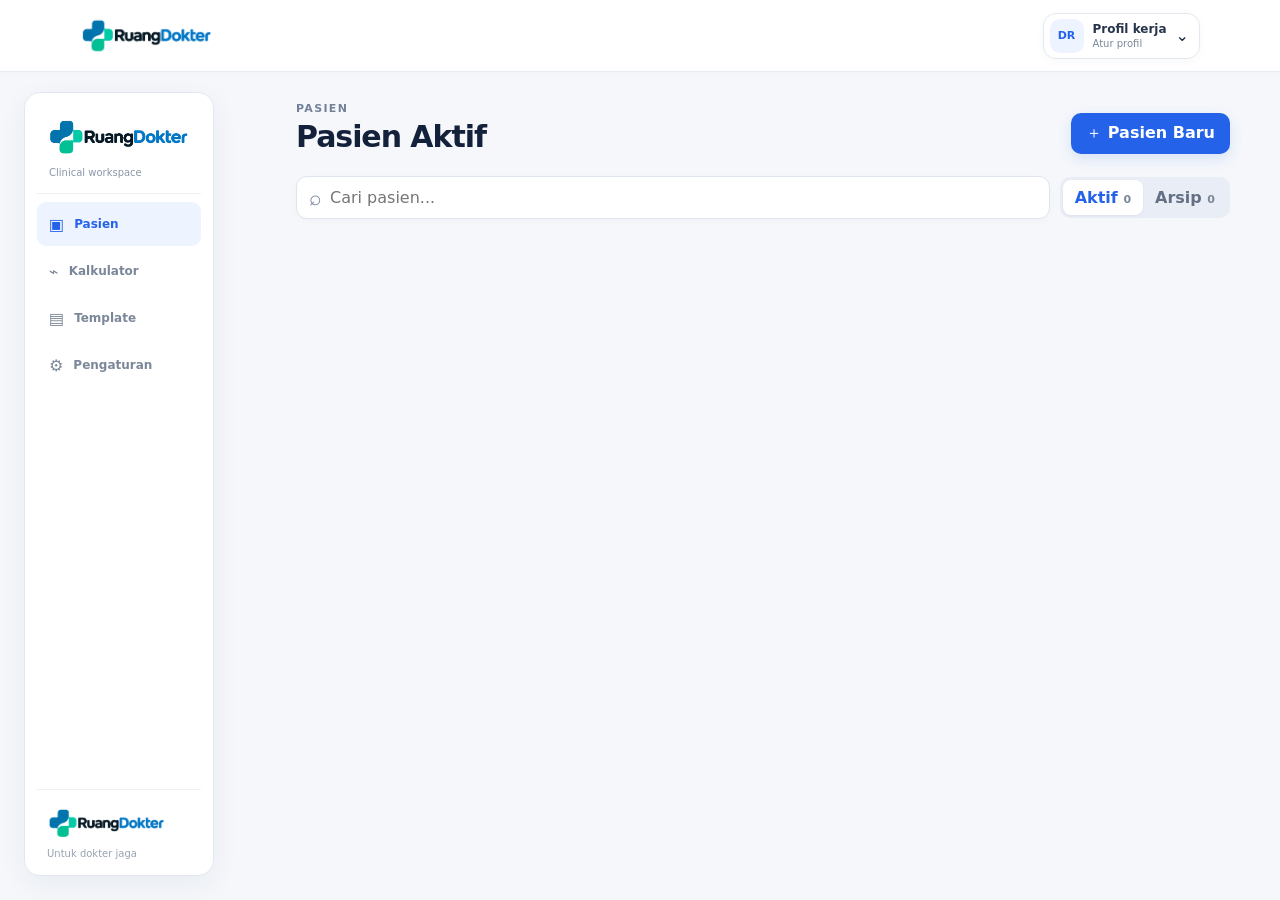
==== commit ed1e997e: "Rename index (2).html to index.html" ====
--- a/index.html
+++ b/index.html
@@ -8,18 +8,15 @@
   <link rel="manifest" href="manifest.webmanifest">
   <link rel="stylesheet" href="css/base.css">
   <link rel="stylesheet" href="css/components.css">
+  <link rel="stylesheet" href="css/visual.css">
   <title>RuangDokter</title>
 </head>
 <body>
   <div id="app" class="app-shell">
     <header class="topbar">
-      <div class="brand-wrap">
-        <div class="brand-mark" aria-hidden="true">R</div>
-        <div>
-          <div class="brand">RuangDokter</div>
-          <div id="workContext" class="work-context">Dokter jaga</div>
-        </div>
-      </div>
+      <a class="brand-wrap brand-link" href="#" aria-label="RuangDokter">
+        <img class="brand-logo" src="assets/logo-ruangdokter.png" alt="RuangDokter">
+      </a>
       <button id="profileBtn" class="profile-button" type="button" aria-label="Profil kerja"><span class="profile-avatar">DR</span><span class="profile-meta"><strong id="profileDoctorLabel">Profil kerja</strong><small id="profileUnitLabel">Atur profil</small></span><span aria-hidden="true">⌄</span></button>
     </header>
 
@@ -188,11 +185,21 @@
       </section>
     </main>
 
-    <nav class="bottom-nav">
-      <button class="nav-item active" data-nav="patients"><span>▣</span><small>Pasien</small></button>
-      <button class="nav-item" data-nav="tools"><span>⌁</span><small>Kalkulator</small></button>
-      <button class="nav-item" data-nav="templates"><span>▤</span><small>Template</small></button>
-      <button class="nav-item" data-nav="settings"><span>⚙</span><small>Pengaturan</small></button>
+    <nav class="bottom-nav" aria-label="Navigasi utama">
+      <div class="sidebar-brand">
+        <img src="assets/logo-ruangdokter.png" alt="RuangDokter">
+        <span>Clinical workspace</span>
+      </div>
+      <div class="sidebar-links">
+        <button class="nav-item active" data-nav="patients"><span>▣</span><small>Pasien</small></button>
+        <button class="nav-item" data-nav="tools"><span>⌁</span><small>Kalkulator</small></button>
+        <button class="nav-item" data-nav="templates"><span>▤</span><small>Template</small></button>
+        <button class="nav-item" data-nav="settings"><span>⚙</span><small>Pengaturan</small></button>
+      </div>
+      <div class="sidebar-footer">
+        <img src="assets/logo-ruangdokter.png" alt="RuangDokter">
+        <span>Untuk dokter jaga</span>
+      </div>
     </nav>
   </div>
 
--- a/css/base.css
+++ b/css/base.css
@@ -0,0 +1,6 @@
+:root{font-family:Inter,ui-sans-serif,system-ui,-apple-system,BlinkMacSystemFont,"Segoe UI",sans-serif;color:#172033;background:#f6f8fb;font-synthesis:none;--blue:#2563eb;--blue-dark:#1d4ed8;--line:#e5e9f0;--muted:#6b7280;--surface:#fff;--soft:#eff6ff;--green:#16845b;--amber:#b45309;--danger:#b42318}
+*{box-sizing:border-box}body{margin:0;background:#f6f8fb;color:#172033}button,input,select,textarea{font:inherit}button{cursor:pointer}input,select,textarea{width:100%;border:1px solid #d9dee7;border-radius:10px;background:#fff;padding:11px 12px;color:#172033;outline:none;transition:border-color .15s,box-shadow .15s}input:focus,select:focus,textarea:focus{border-color:#7aa5ff;box-shadow:0 0 0 3px #dbe8ff}textarea{resize:vertical}.app-shell{min-height:100vh;padding-bottom:76px}.topbar{height:64px;background:rgba(255,255,255,.94);backdrop-filter:blur(14px);border-bottom:1px solid var(--line);display:flex;align-items:center;justify-content:space-between;padding:0 max(18px,calc((100vw - 1120px)/2));position:sticky;top:0;z-index:20}.brand-wrap{display:flex;align-items:center;gap:10px}.brand-mark{width:34px;height:34px;border-radius:10px;background:var(--blue);color:#fff;display:grid;place-items:center;font-weight:800}.brand{font-weight:800;letter-spacing:-.02em}.work-context{font-size:12px;color:var(--muted);margin-top:1px}.view{max-width:1120px;margin:0 auto;padding:24px 18px}.page-head{display:flex;justify-content:space-between;align-items:flex-end;gap:16px;margin-bottom:20px}.page-head.compact{align-items:center}.back-title{display:flex;align-items:center;gap:8px}.eyebrow{font-size:11px;text-transform:uppercase;letter-spacing:.1em;color:#64748b;font-weight:750;margin:0 0 4px}.page-head h1{font-size:28px;letter-spacing:-.035em;margin:0}.page-head h2,.form-section h2,.output-section h2{margin:0;font-size:18px;letter-spacing:-.02em}.search-row{display:flex;gap:10px;align-items:center;margin-bottom:18px}.search-box{flex:1;display:flex;align-items:center;gap:8px;background:#fff;border:1px solid var(--line);border-radius:11px;padding:0 12px}.search-box span{font-size:21px;color:#738197}.search-box input{border:0;box-shadow:none;padding-left:0}.segmented{display:flex;background:#e9edf4;padding:3px;border-radius:10px}.segment{border:0;background:transparent;padding:8px 12px;border-radius:8px;color:#657085;font-weight:650}.segment.active{background:#fff;color:#1f2937;box-shadow:0 1px 3px #0000000d}.segment span{font-size:11px;color:#7b8799}.primary-btn,.secondary-btn,.danger-btn,.icon-btn,.text-btn{border-radius:10px;border:1px solid transparent;min-height:40px;padding:9px 14px;font-weight:700}.primary-btn{background:var(--blue);color:#fff}.primary-btn:hover{background:var(--blue-dark)}.secondary-btn{background:#fff;color:#1f4fae;border-color:#bcd0fb}.danger-btn{background:#fff;color:var(--danger);border-color:#f0c8c4}.icon-btn{background:#fff;color:#344054;border-color:var(--line);width:40px;padding:0;display:grid;place-items:center}.text-btn{background:transparent;color:var(--blue);padding:6px 0}.patient-list{display:grid;gap:10px}.patient-card{background:var(--surface);border:1px solid var(--line);border-radius:14px;padding:15px}.patient-main{display:flex;justify-content:space-between;gap:12px}.patient-name{font-weight:800;font-size:17px}.patient-meta{font-size:13px;color:#667085;margin-top:3px}.diagnosis{font-size:14px;margin-top:8px;color:#273449}.status-badge{white-space:nowrap;border-radius:999px;padding:5px 9px;font-size:11px;font-weight:750;background:#fff1dd;color:var(--amber)}.status-badge.done{background:#dcfce9;color:var(--green)}.consult-line{font-size:12px;color:#667085;margin-top:12px}.consult-line strong{color:#344054}.patient-actions{display:flex;gap:7px;flex-wrap:wrap;margin-top:13px}.patient-actions button{min-height:34px;padding:7px 10px;font-size:12px}.updated{font-size:11px;color:#8a94a6;margin-top:10px}.empty{background:#fff;border:1px dashed #cbd3df;border-radius:14px;padding:34px 20px;text-align:center;color:#697586}.empty strong{display:block;color:#273449;margin-bottom:5px}.form-section,.output-section{background:#fff;border:1px solid var(--line);border-radius:14px;padding:18px;margin-bottom:12px}.section-heading{margin-bottom:14px}.section-heading h2{font-size:16px}.field{margin-bottom:12px}.field:last-child{margin-bottom:0}.field label{display:block;font-size:12px;font-weight:700;color:#4b5565;margin-bottom:6px}.field label span{color:#c0392b}.two-col,.three-col{display:grid;grid-template-columns:repeat(2,minmax(0,1fr));gap:12px}.three-col{grid-template-columns:repeat(3,minmax(0,1fr))}.subheading{font-size:11px;text-transform:uppercase;letter-spacing:.08em;color:#7b8798;font-weight:800;margin:16px 0 9px}.bp-input{display:flex;align-items:center;gap:6px}.bp-input input{min-width:0}.bp-input span{color:#7b8798}.physical-grid{display:grid;grid-template-columns:repeat(2,minmax(0,1fr));gap:12px}.full{grid-column:1/-1}.row-between{display:flex;align-items:center;justify-content:space-between;gap:12px}.pediatric-fields{margin-top:12px;padding-top:12px;border-top:1px solid var(--line)}.callout{background:var(--soft);border:1px solid #cfe0ff;color:#27549d;border-radius:9px;padding:9px 11px;font-size:12px;margin-bottom:12px}.output-section{background:#f9fbff}.output-box{white-space:pre-wrap;word-break:break-word;background:#fff;border:1px solid var(--line);border-radius:10px;padding:14px;line-height:1.55;font:13px/1.55 ui-monospace,SFMono-Regular,Menlo,monospace;max-height:480px;overflow:auto}.copy-grid{display:grid;grid-template-columns:2fr repeat(4,1fr);gap:7px;margin-top:9px}.copy-grid button{min-height:38px;font-size:12px}.bottom-nav{position:fixed;bottom:0;left:0;right:0;height:68px;background:rgba(255,255,255,.96);backdrop-filter:blur(16px);border-top:1px solid var(--line);display:flex;justify-content:center;z-index:30}.nav-item{width:min(25%,180px);border:0;background:transparent;color:#8a94a6;display:flex;flex-direction:column;align-items:center;justify-content:center;gap:2px}.nav-item span{font-size:18px}.nav-item small{font-size:10px;font-weight:700}.nav-item.active{color:var(--blue)}.modal{position:fixed;inset:0;background:#10182866;z-index:50;display:grid;place-items:end center;padding:12px}.modal-card{background:#fff;width:min(620px,100%);max-height:min(88vh,760px);overflow:auto;border-radius:18px;padding:18px;box-shadow:0 20px 60px #0003}.modal-head{display:flex;justify-content:space-between;align-items:flex-start;margin-bottom:16px}.modal-head h2{margin:0;font-size:20px}.consult-row{border:1px solid var(--line);border-radius:12px;padding:12px;margin-bottom:9px}.consult-specialty{font-weight:800;margin-bottom:10px}.toggle-row{display:grid;grid-template-columns:1fr 1fr;gap:10px}.toggle{border:1px solid var(--line);background:#fff;border-radius:9px;padding:8px;font-size:12px;color:#596579}.toggle.selected{background:#eff6ff;border-color:#9bbcff;color:#1d4ed8;font-weight:750}.modal-actions{display:flex;gap:8px;margin-top:14px}.modal-actions>*{flex:1}.helper{font-size:11px;color:#7b8798;margin:10px 0 0;line-height:1.45}.divider{height:1px;background:var(--line);margin:18px 0}.toast{position:fixed;left:50%;bottom:82px;transform:translate(-50%,12px);background:#172033;color:#fff;border-radius:999px;padding:9px 14px;font-size:12px;font-weight:700;opacity:0;pointer-events:none;transition:.2s;z-index:70}.toast.show{opacity:1;transform:translate(-50%,0)}[hidden]{display:none!important}
+@media(min-width:760px){.app-shell{padding-bottom:0}.bottom-nav{position:fixed;left:calc(50% - 560px);right:auto;top:86px;bottom:auto;width:180px;height:auto;border:1px solid var(--line);border-radius:14px;display:block;padding:6px;background:#fff}.nav-item{width:100%;height:44px;flex-direction:row;justify-content:flex-start;gap:10px;padding:0 12px;border-radius:9px}.nav-item span{font-size:16px}.nav-item small{font-size:12px}.view{padding-left:220px;padding-right:0}.topbar{padding-left:max(18px,calc((100vw - 1120px)/2));padding-right:max(18px,calc((100vw - 1120px)/2))}.modal{place-items:center}.patient-list{grid-template-columns:repeat(2,minmax(0,1fr))}}
+@media(max-width:640px){.page-head{align-items:stretch;flex-direction:column}.page-head.compact{flex-direction:row;align-items:center}.page-head h1{font-size:24px}.search-row{flex-direction:column;align-items:stretch}.segmented{justify-content:center}.two-col,.three-col,.physical-grid{grid-template-columns:1fr}.copy-grid{grid-template-columns:repeat(2,1fr)}.copy-grid button:first-child{grid-column:1/-1}.patient-main{flex-direction:column}.patient-actions button{flex:1}.modal-actions{flex-direction:column}}
+
+.time-row{display:flex;justify-content:space-between;gap:12px;flex-wrap:wrap;font-size:11px;color:#8a94a6;margin-top:10px}.time-row span:first-child{font-weight:650;color:#667085}
--- a/css/components.css
+++ b/css/components.css
@@ -0,0 +1,25 @@
+/* Component-specific refinements live here so the visual system can evolve independently. */
+.detail-head{background:#fff;border:1px solid var(--line);border-radius:14px;padding:16px;display:flex;justify-content:space-between;gap:12px;align-items:flex-start}.detail-actions{display:flex;gap:8px;margin:10px 0 14px;flex-wrap:wrap}.snapshot{display:grid;grid-template-columns:repeat(4,1fr);gap:8px;margin-bottom:10px}.snapshot>div,.clinical-snapshot{background:#fff;border:1px solid var(--line);border-radius:12px;padding:12px}.snapshot b,.clinical-snapshot b{display:block;font-size:18px}.snapshot small,.clinical-snapshot small{display:block;color:var(--muted);font-size:11px;margin-top:3px}.clinical-snapshot{display:flex;gap:8px;align-items:center;margin-bottom:12px}.clinical-snapshot .subheading{margin:0 8px 0 0}.clinical-snapshot>div:not(.subheading){min-width:130px}.detail-section{background:#fff;border:1px solid var(--line);border-radius:14px;padding:16px;margin-bottom:12px}.detail-section h2{font-size:16px;margin:0}.consult-detail{display:grid;gap:8px;margin-top:10px}.consult-detail>div{display:flex;justify-content:space-between;gap:10px;padding:10px;border:1px solid var(--line);border-radius:10px}.consult-detail span{font-size:12px;color:var(--muted)}.timeline{margin-top:12px}.timeline-item{display:grid;grid-template-columns:16px 1fr;gap:10px;padding:0 0 16px}.timeline-dot{width:9px;height:9px;border-radius:50%;background:var(--blue);margin-top:5px}.timeline-item strong{display:block;font-size:13px}.timeline-item small{display:block;color:var(--muted);font-size:11px;margin-top:2px}.timeline-item p{margin:5px 0 0;font-size:13px;color:#344054}.tools-list,.template-list{display:grid;gap:10px;margin-top:14px}.tool-card,.template-card{background:#fff;border:1px solid var(--line);border-radius:14px;padding:15px;display:flex;justify-content:space-between;align-items:center;gap:14px}.tool-card h2{font-size:16px;margin:2px 0 3px}.tool-card p,.template-card small{margin:0;color:var(--muted);font-size:12px}.tool-card>strong{font-size:13px;white-space:nowrap}.template-card strong,.template-card small{display:block}.field-chips{display:flex;gap:6px;flex-wrap:wrap}.chip{border:1px solid #cbd7ee;background:#f7faff;color:#2858a8;border-radius:999px;padding:6px 9px;font-size:11px;font-weight:700}.consult-select{width:auto;min-width:110px;padding:8px 10px}.consult-row .row-between{align-items:center}.consult-specialty{font-weight:800}
+@media(max-width:640px){.snapshot{grid-template-columns:repeat(2,1fr)}.clinical-snapshot{display:grid;grid-template-columns:repeat(2,1fr)}.clinical-snapshot .subheading{grid-column:1/-1}.consult-detail>div{flex-direction:column}.tool-card{align-items:flex-start;flex-direction:column}}
+
+.profile-button{display:flex;align-items:center;gap:9px;background:#fff;border:1px solid var(--line);border-radius:12px;padding:6px 9px 6px 6px;cursor:pointer;text-align:left;color:inherit}.profile-avatar{width:32px;height:32px;border-radius:9px;display:grid;place-items:center;background:#eef4ff;color:var(--blue);font-size:11px;font-weight:800}.profile-meta{display:flex;flex-direction:column;min-width:72px}.profile-meta strong{font-size:12px;line-height:1.2}.profile-meta small{font-size:10px;color:var(--muted);margin-top:2px}.small-btn{padding:6px 10px}.form-save-bar{position:sticky;bottom:0;z-index:5;display:flex;justify-content:flex-end;gap:8px;padding:12px 0 calc(12px + env(safe-area-inset-bottom));margin-top:8px;background:linear-gradient(to bottom,transparent,#f6f8fb 22%)}.finding-grid{display:grid;grid-template-columns:repeat(2,minmax(0,1fr));gap:8px;margin-top:14px}.finding-chip{border:1px solid var(--line);background:#fff;border-radius:10px;padding:11px 12px;text-align:left;font-weight:700;font-size:12px;cursor:pointer}.finding-chip.selected{border-color:var(--blue);background:#eef4ff;color:var(--blue)}.physical-tabs{margin-top:8px;overflow:auto}.physical-tabs .segment{white-space:nowrap}.consult-row{border:1px solid var(--line);border-radius:12px;padding:12px;margin-bottom:9px}.consult-row .consult-select{width:100%;min-width:0;margin-bottom:9px}.consult-row .row-between{gap:8px}.consult-row .row-between .text-btn{flex:0 0 auto}@media(max-width:640px){.profile-meta{display:none}.profile-button{padding-right:7px}.finding-grid{grid-template-columns:1fr}.form-save-bar{justify-content:stretch}.form-save-bar button{flex:1}}
+
+.physical-helper-note{margin:10px 0 12px}.finding-chip{display:flex;flex-direction:column;align-items:flex-start;gap:3px;text-align:left}.finding-chip small{font-size:.72rem;opacity:.65;font-weight:500}.finding-chip.selected{border-color:var(--primary);background:var(--primary-soft)}
+.update-tabs{display:flex;gap:6px;overflow:auto;padding:4px;background:#f1f4f9;border-radius:11px;margin:10px 0 16px}.update-tab{border:0;background:transparent;border-radius:8px;padding:9px 12px;font-weight:750;font-size:12px;white-space:nowrap;color:#667085;cursor:pointer}.update-tab.active{background:#fff;color:var(--blue);box-shadow:0 1px 3px rgba(16,24,40,.08)}.update-grid{display:grid;grid-template-columns:repeat(2,minmax(0,1fr));gap:10px}.update-card{max-width:720px}.update-card .modal-actions{margin-top:16px}@media(max-width:640px){.update-grid{grid-template-columns:1fr}.update-tabs{margin-left:-2px;margin-right:-2px}}
+.input-date{font-size:11px;color:#667085;margin-top:4px}
+.clinical-auto-tools{background:#f9fbff;border:1px solid #cfe0ff;border-radius:12px;padding:12px;margin:2px 0 14px}
+.auto-tools-head{display:flex;justify-content:space-between;align-items:center;gap:10px;margin-bottom:9px}
+.auto-tools-head strong{display:block;font-size:13px;color:#25324a;margin-top:1px}
+.auto-tools-head small{font-size:10px;color:#7b8798}
+.auto-tools-grid{display:grid;grid-template-columns:repeat(3,minmax(0,1fr));gap:8px}
+.auto-tool{background:#fff;border:1px solid var(--line);border-radius:10px;padding:10px;text-align:center}
+.auto-tool b{display:block;font-size:17px;color:#24324a}
+.auto-tool small{display:block;font-size:10px;color:#667085;margin-top:3px}
+.calculator-card{display:block}
+.calculator-card>div:first-child{margin-bottom:12px}
+.calculator-body{max-width:680px}
+.calc-grid{display:grid;grid-template-columns:repeat(2,minmax(0,1fr));gap:10px}
+.calc-result{background:#f7f9fc;border:1px solid var(--line);border-radius:10px;padding:11px 12px;font-size:13px;font-weight:750;color:#24324a;margin-top:3px}
+@media(max-width:640px){.auto-tools-grid{grid-template-columns:1fr 1fr}.auto-tool:last-child{grid-column:1/-1}.calc-grid{grid-template-columns:1fr}}
+
+.preview-actions{display:flex;gap:8px;align-items:center}.template-choice{padding:12px 16px}.template-choice .consult-select{min-width:190px}@media(max-width:640px){.preview-head{align-items:stretch;flex-direction:column}.preview-actions{flex-direction:column;align-items:stretch}.preview-actions .consult-select{width:100%}}
--- a/css/visual.css
+++ b/css/visual.css
@@ -0,0 +1,99 @@
+/* RuangDokter visual system — V1 polish */
+:root{
+  --blue:#2463e9;
+  --blue-dark:#174bc3;
+  --blue-soft:#eef5ff;
+  --ink:#17243b;
+  --muted:#718096;
+  --line:#e4e9f1;
+  --surface:#fff;
+  --canvas:#f5f7fb;
+  --shadow:0 8px 28px rgba(27,55,95,.055);
+}
+
+body{background:var(--canvas);color:var(--ink)}
+.topbar{height:72px;background:rgba(255,255,255,.97);border-bottom:1px solid #e7ebf2;box-shadow:0 1px 8px rgba(20,40,70,.025)}
+.brand-link{display:flex;text-decoration:none;min-width:0}
+.brand-logo{display:block;width:156px;height:auto;max-height:44px;object-fit:contain;object-position:left center}
+.brand-mark,.brand{display:none}
+.profile-button{min-height:44px;border-color:#e3e8f0;border-radius:13px;padding:5px 10px 5px 6px;box-shadow:0 2px 8px rgba(28,48,80,.035)}
+.profile-avatar{width:34px;height:34px;border-radius:10px;background:#edf4ff;color:var(--blue)}
+.profile-meta strong{font-size:12px;color:#26344c}
+.profile-meta small{font-size:10px;color:#7a8799}
+.view{max-width:1180px;padding:30px 24px 52px}
+.page-head{margin-bottom:22px}
+.page-head h1{font-size:30px;color:#14213a}
+.page-head.compact{margin-bottom:18px}
+.eyebrow{color:#738198;letter-spacing:.12em}
+.primary-btn{background:var(--blue);box-shadow:0 5px 14px rgba(36,99,233,.14)}
+.primary-btn:hover{background:var(--blue-dark)}
+.secondary-btn{border-color:#cddbf4;color:#2457b6;background:#fff}
+.icon-btn{border-color:#dfe5ee}
+.search-box{border-color:#dfe5ee;box-shadow:0 2px 10px rgba(30,50,80,.025)}
+.search-box input{background:transparent}
+.segmented{background:#e9eef6}
+.segment.active{color:var(--blue)}
+
+.patient-list{gap:12px}
+.patient-card{border-color:#e1e7ef;border-radius:16px;padding:17px;box-shadow:var(--shadow);transition:transform .15s,border-color .15s,box-shadow .15s}
+.patient-card:hover{transform:translateY(-1px);border-color:#cfd9e8;box-shadow:0 10px 30px rgba(27,55,95,.08)}
+.patient-name{color:#18253d}
+.status-badge{padding:6px 10px}
+.patient-actions button{border-radius:9px}
+.time-row{font-size:11px;margin-top:12px}
+.time-row span:first-child{color:#59677d}
+
+.form-section,.output-section{border-color:#e1e7ef;border-radius:16px;padding:20px;box-shadow:var(--shadow)}
+.form-section .section-heading{background:#f4f8ff;border-radius:11px;padding:11px 13px;margin:-2px -2px 17px;border:1px solid #edf3fc}
+.form-section .section-heading h2{font-size:15px;color:#1e2d47}
+.subheading{color:#78869b;margin-top:18px}
+.field label{color:#536177}
+input,select,textarea{border-color:#dce3ec;border-radius:10px;padding:11px 12px}
+input:hover,select:hover,textarea:hover{border-color:#c9d4e3}
+input:focus,select:focus,textarea:focus{border-color:#7ba5f6;box-shadow:0 0 0 3px #e6efff}
+.physical-grid{gap:14px}
+.physical-grid input,.physical-grid textarea{background:#fbfcfe}
+
+.clinical-auto-tools{background:#f4f8ff;border-color:#d8e6ff;border-radius:13px}
+.auto-tool{border-color:#dce7f7;box-shadow:0 2px 8px rgba(28,65,120,.035)}
+.auto-tool b{color:#1e4fae}
+.output-section{background:#f7faff}
+.output-box{border-color:#dfe7f3;box-shadow:inset 0 1px 2px rgba(30,50,80,.02)}
+.form-save-bar{padding:14px 0 calc(14px + env(safe-area-inset-bottom));background:linear-gradient(to bottom,transparent,var(--canvas) 24%)}
+.form-save-bar .primary-btn{min-width:150px}
+
+.bottom-nav{background:#fff;border-color:#e2e7ef;box-shadow:0 8px 28px rgba(24,45,75,.06)}
+.sidebar-brand{display:none}
+.sidebar-links{display:block}
+.sidebar-footer{display:none}
+.nav-item{color:#7b8799;transition:background .15s,color .15s}
+.nav-item:hover{background:#f5f8fd;color:#385b96}
+.nav-item.active{background:#edf4ff;color:var(--blue)}
+.nav-item span{font-size:16px}
+.nav-item small{font-size:12px}
+
+.detail-head,.detail-section,.tool-card,.template-card{border-color:#e1e7ef;border-radius:16px;box-shadow:var(--shadow)}
+.modal-card{border:1px solid #e1e7ef;box-shadow:0 22px 70px rgba(18,35,65,.16)}
+
+@media(min-width:760px){
+  .bottom-nav{left:24px;top:92px;bottom:24px;width:190px;height:auto;border-radius:16px;padding:12px;display:flex;flex-direction:column;justify-content:flex-start}
+  .sidebar-brand{display:flex;flex-direction:column;padding:9px 10px 15px;border-bottom:1px solid #edf0f5;margin-bottom:8px}
+  .sidebar-brand img{width:142px;height:auto;display:block}
+  .sidebar-brand span{font-size:10px;color:#8a96a8;margin-top:6px;padding-left:2px}
+  .sidebar-links{display:grid;gap:3px}
+  .nav-item{height:44px}
+  .sidebar-footer{display:flex;flex-direction:column;gap:5px;margin-top:auto;padding:14px 10px 4px;border-top:1px solid #edf0f5}
+  .sidebar-footer img{width:118px;height:auto;display:block;object-fit:contain;object-position:left}
+  .sidebar-footer span{font-size:10px;color:#98a2b1}
+  .view{padding-left:246px;padding-right:0}
+  .patient-list{grid-template-columns:repeat(2,minmax(0,1fr))}
+}
+
+@media(max-width:759px){
+  .topbar{padding-left:14px;padding-right:14px}
+  .brand-logo{width:138px;max-height:38px}
+  .profile-meta{display:flex;min-width:64px}
+  .profile-meta strong{font-size:11px}
+  .profile-meta small{font-size:9px}
+  .view{padding:22px 14px 40px}
+}
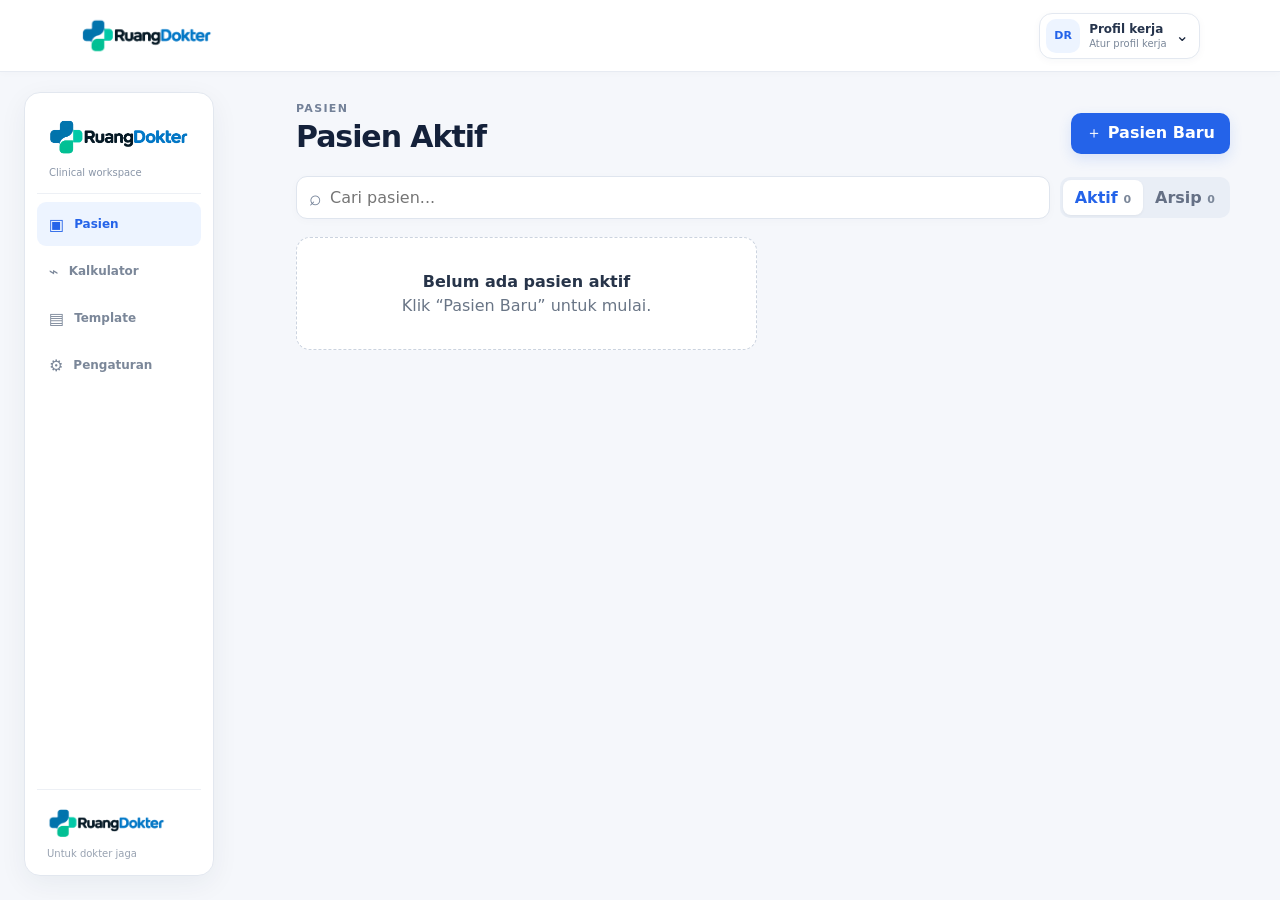
==== commit cfc8555f: "Update index.html" ====
--- a/index.html
+++ b/index.html
@@ -130,11 +130,6 @@
           </section>
 
           <section class="form-section">
-            <div class="section-heading"><h2>A — Assessment</h2></div>
-            <div class="field"><textarea id="assessment" rows="3"></textarea></div>
-          </section>
-
-          <section class="form-section">
             <div class="section-heading"><h2>P — Plan</h2></div>
             <div class="field"><textarea id="plan" rows="4" placeholder="Terapi / rencana..."></textarea></div>
           </section>
@@ -208,7 +203,6 @@
       <div class="modal-head"><div><p class="eyebrow">Patient update</p><h2 id="updateModalTitle">＋ Update</h2></div><button class="icon-btn" data-close="updateModal">×</button></div>
       <div class="update-tabs" role="tablist">
         <button class="update-tab active" data-update-type="vitals">TTV</button>
-        <button class="update-tab" data-update-type="assessment">Assessment</button>
         <button class="update-tab" data-update-type="plan">Terapi / Plan</button>
         <button class="update-tab" data-update-type="lab">Lab / Penunjang</button>
         <button class="update-tab" data-update-type="note">Catatan</button>
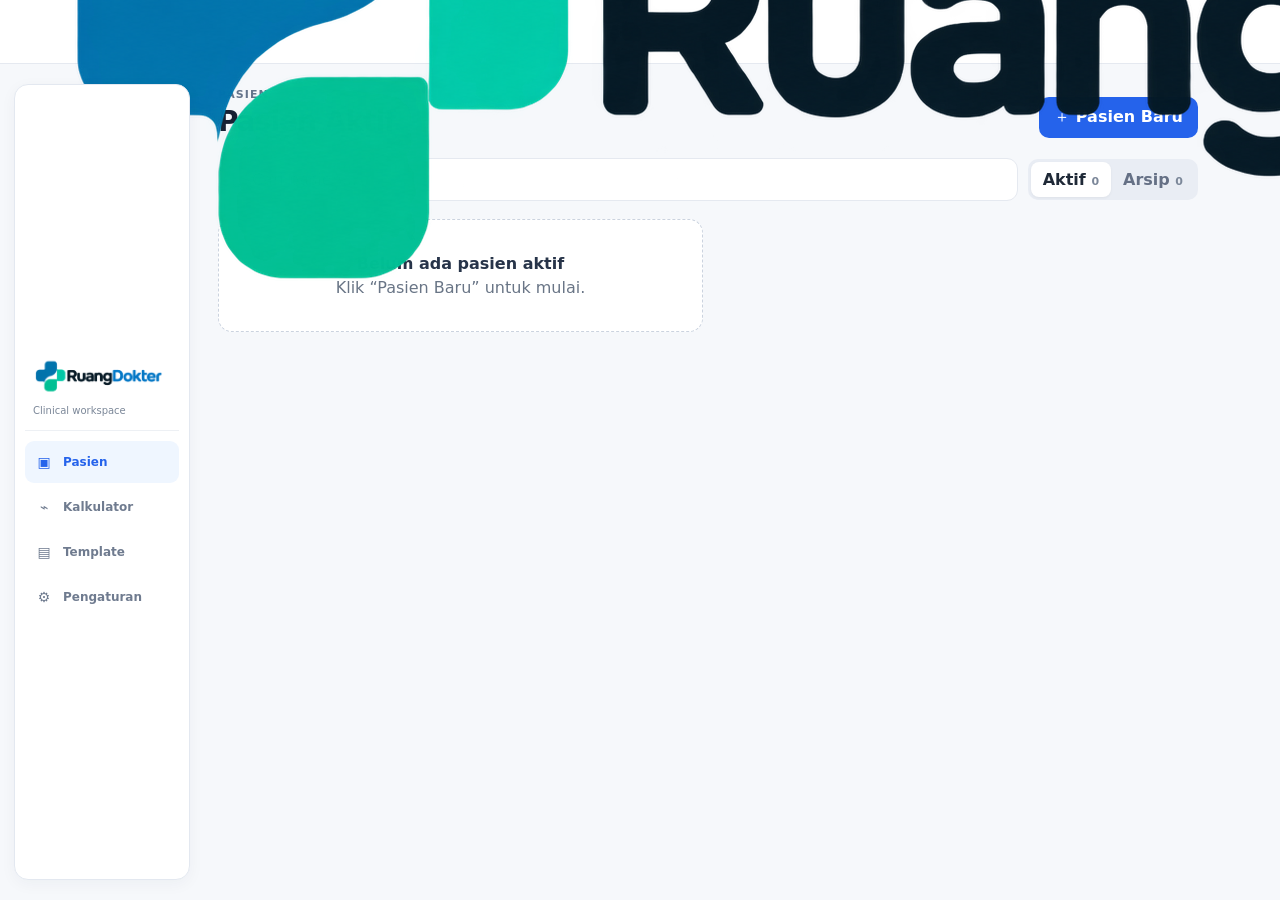
==== commit 4b854c3f: "Update index.html" ====
--- a/index.html
+++ b/index.html
@@ -59,32 +59,87 @@
         <form id="patientForm" novalidate>
           <input id="patientId" type="hidden">
           <section class="form-section">
-            <div class="section-heading"><h2>Identitas</h2></div>
-            <div class="field">
-              <label for="patientName">Nama pasien <span>*</span></label>
-              <input id="patientName" required autocomplete="off">
-            </div>
-            <div class="two-col">
+            <div class="section-heading">
+              <h2>Identitas</h2>
+            </div>
+          
+            <div class="identity-grid">
+          
               <div class="field">
-                <label for="gender">Jenis kelamin <span>*</span></label>
+                <label for="patientName">
+                  Nama pasien <span>*</span>
+                </label>
+                <input
+                  id="patientName"
+                  required
+                  autocomplete="off"
+                  placeholder="Nama lengkap">
+              </div>
+          
+              <div class="field">
+                <label for="gender">
+                  Jenis kelamin <span>*</span>
+                </label>
+          
                 <select id="gender" required>
                   <option value="">Pilih</option>
                   <option value="L">Laki-laki</option>
                   <option value="P">Perempuan</option>
                 </select>
               </div>
+          
               <div class="field">
-                <label for="ageYears">Usia (tahun) <span>*</span></label>
-                <input id="ageYears" type="number" min="0" max="120" inputmode="numeric" required>
-              </div>
-            </div>
-
+                <label for="ageYears">
+                  Usia (tahun) <span>*</span>
+                </label>
+          
+                <input
+                  id="ageYears"
+                  type="number"
+                  min="0"
+                  max="120"
+                  inputmode="numeric"
+                  required
+                  placeholder="Usia">
+              </div>
+          
+            </div>
+          
             <div id="pediatricFields" class="pediatric-fields" hidden>
-              <div class="callout">Mode pediatrik aktif — usia lebih dari tahun dapat dirinci bila diperlukan.</div>
+              <div class="callout">
+                Mode pediatrik aktif — usia dapat dirinci bila diperlukan.
+              </div>
+          
               <div class="three-col">
-                <div class="field"><label for="ageMonths">Bulan</label><input id="ageMonths" type="number" min="0" max="11" inputmode="numeric"></div>
-                <div class="field"><label for="ageDays">Hari</label><input id="ageDays" type="number" min="0" max="30" inputmode="numeric"></div>
-                <div class="field"><label for="weight">BB (kg)</label><input id="weight" type="number" min="0" step="0.1" inputmode="decimal"></div>
+                <div class="field">
+                  <label for="ageMonths">Bulan</label>
+                  <input
+                    id="ageMonths"
+                    type="number"
+                    min="0"
+                    max="11"
+                    inputmode="numeric">
+                </div>
+          
+                <div class="field">
+                  <label for="ageDays">Hari</label>
+                  <input
+                    id="ageDays"
+                    type="number"
+                    min="0"
+                    max="30"
+                    inputmode="numeric">
+                </div>
+          
+                <div class="field">
+                  <label for="weight">BB (kg)</label>
+                  <input
+                    id="weight"
+                    type="number"
+                    min="0"
+                    step="0.1"
+                    inputmode="decimal">
+                </div>
               </div>
             </div>
           </section>
--- a/css/visual.css
+++ b/css/visual.css
@@ -1,99 +1,824 @@
-/* RuangDokter visual system — V1 polish */
+/* =========================================================
+   RUANGDOKTER — VISUAL SYSTEM
+   ========================================================= */
+
 :root{
-  --blue:#2463e9;
-  --blue-dark:#174bc3;
-  --blue-soft:#eef5ff;
-  --ink:#17243b;
-  --muted:#718096;
-  --line:#e4e9f1;
-  --surface:#fff;
-  --canvas:#f5f7fb;
-  --shadow:0 8px 28px rgba(27,55,95,.055);
-}
-
-body{background:var(--canvas);color:var(--ink)}
-.topbar{height:72px;background:rgba(255,255,255,.97);border-bottom:1px solid #e7ebf2;box-shadow:0 1px 8px rgba(20,40,70,.025)}
-.brand-link{display:flex;text-decoration:none;min-width:0}
-.brand-logo{display:block;width:156px;height:auto;max-height:44px;object-fit:contain;object-position:left center}
-.brand-mark,.brand{display:none}
-.profile-button{min-height:44px;border-color:#e3e8f0;border-radius:13px;padding:5px 10px 5px 6px;box-shadow:0 2px 8px rgba(28,48,80,.035)}
-.profile-avatar{width:34px;height:34px;border-radius:10px;background:#edf4ff;color:var(--blue)}
-.profile-meta strong{font-size:12px;color:#26344c}
-.profile-meta small{font-size:10px;color:#7a8799}
-.view{max-width:1180px;padding:30px 24px 52px}
-.page-head{margin-bottom:22px}
-.page-head h1{font-size:30px;color:#14213a}
-.page-head.compact{margin-bottom:18px}
-.eyebrow{color:#738198;letter-spacing:.12em}
-.primary-btn{background:var(--blue);box-shadow:0 5px 14px rgba(36,99,233,.14)}
-.primary-btn:hover{background:var(--blue-dark)}
-.secondary-btn{border-color:#cddbf4;color:#2457b6;background:#fff}
-.icon-btn{border-color:#dfe5ee}
-.search-box{border-color:#dfe5ee;box-shadow:0 2px 10px rgba(30,50,80,.025)}
-.search-box input{background:transparent}
-.segmented{background:#e9eef6}
-.segment.active{color:var(--blue)}
-
-.patient-list{gap:12px}
-.patient-card{border-color:#e1e7ef;border-radius:16px;padding:17px;box-shadow:var(--shadow);transition:transform .15s,border-color .15s,box-shadow .15s}
-.patient-card:hover{transform:translateY(-1px);border-color:#cfd9e8;box-shadow:0 10px 30px rgba(27,55,95,.08)}
-.patient-name{color:#18253d}
-.status-badge{padding:6px 10px}
-.patient-actions button{border-radius:9px}
-.time-row{font-size:11px;margin-top:12px}
-.time-row span:first-child{color:#59677d}
-
-.form-section,.output-section{border-color:#e1e7ef;border-radius:16px;padding:20px;box-shadow:var(--shadow)}
-.form-section .section-heading{background:#f4f8ff;border-radius:11px;padding:11px 13px;margin:-2px -2px 17px;border:1px solid #edf3fc}
-.form-section .section-heading h2{font-size:15px;color:#1e2d47}
-.subheading{color:#78869b;margin-top:18px}
-.field label{color:#536177}
-input,select,textarea{border-color:#dce3ec;border-radius:10px;padding:11px 12px}
-input:hover,select:hover,textarea:hover{border-color:#c9d4e3}
-input:focus,select:focus,textarea:focus{border-color:#7ba5f6;box-shadow:0 0 0 3px #e6efff}
-.physical-grid{gap:14px}
-.physical-grid input,.physical-grid textarea{background:#fbfcfe}
-
-.clinical-auto-tools{background:#f4f8ff;border-color:#d8e6ff;border-radius:13px}
-.auto-tool{border-color:#dce7f7;box-shadow:0 2px 8px rgba(28,65,120,.035)}
-.auto-tool b{color:#1e4fae}
-.output-section{background:#f7faff}
-.output-box{border-color:#dfe7f3;box-shadow:inset 0 1px 2px rgba(30,50,80,.02)}
-.form-save-bar{padding:14px 0 calc(14px + env(safe-area-inset-bottom));background:linear-gradient(to bottom,transparent,var(--canvas) 24%)}
-.form-save-bar .primary-btn{min-width:150px}
-
-.bottom-nav{background:#fff;border-color:#e2e7ef;box-shadow:0 8px 28px rgba(24,45,75,.06)}
-.sidebar-brand{display:none}
-.sidebar-links{display:block}
-.sidebar-footer{display:none}
-.nav-item{color:#7b8799;transition:background .15s,color .15s}
-.nav-item:hover{background:#f5f8fd;color:#385b96}
-.nav-item.active{background:#edf4ff;color:var(--blue)}
-.nav-item span{font-size:16px}
-.nav-item small{font-size:12px}
-
-.detail-head,.detail-section,.tool-card,.template-card{border-color:#e1e7ef;border-radius:16px;box-shadow:var(--shadow)}
-.modal-card{border:1px solid #e1e7ef;box-shadow:0 22px 70px rgba(18,35,65,.16)}
-
-@media(min-width:760px){
-  .bottom-nav{left:24px;top:92px;bottom:24px;width:190px;height:auto;border-radius:16px;padding:12px;display:flex;flex-direction:column;justify-content:flex-start}
-  .sidebar-brand{display:flex;flex-direction:column;padding:9px 10px 15px;border-bottom:1px solid #edf0f5;margin-bottom:8px}
-  .sidebar-brand img{width:142px;height:auto;display:block}
-  .sidebar-brand span{font-size:10px;color:#8a96a8;margin-top:6px;padding-left:2px}
-  .sidebar-links{display:grid;gap:3px}
-  .nav-item{height:44px}
-  .sidebar-footer{display:flex;flex-direction:column;gap:5px;margin-top:auto;padding:14px 10px 4px;border-top:1px solid #edf0f5}
-  .sidebar-footer img{width:118px;height:auto;display:block;object-fit:contain;object-position:left}
-  .sidebar-footer span{font-size:10px;color:#98a2b1}
-  .view{padding-left:246px;padding-right:0}
-  .patient-list{grid-template-columns:repeat(2,minmax(0,1fr))}
-}
-
-@media(max-width:759px){
-  .topbar{padding-left:14px;padding-right:14px}
-  .brand-logo{width:138px;max-height:38px}
-  .profile-meta{display:flex;min-width:64px}
-  .profile-meta strong{font-size:11px}
-  .profile-meta small{font-size:9px}
-  .view{padding:22px 14px 40px}
-}
+  --rd-blue:#2563eb;
+  --rd-blue-dark:#1d4ed8;
+  --rd-blue-soft:#eff6ff;
+
+  --rd-bg:#f6f8fb;
+  --rd-surface:#ffffff;
+  --rd-line:#e3e8f0;
+
+  --rd-text:#172033;
+  --rd-text-2:#344054;
+  --rd-muted:#7b8798;
+
+  --rd-radius:14px;
+}
+
+
+/* =========================================================
+   DESKTOP APP SHELL
+   ========================================================= */
+
+@media (min-width:760px){
+
+  body{
+    background:var(--rd-bg);
+  }
+
+  .app-shell{
+    min-height:100vh;
+    padding-bottom:0;
+
+    display:grid;
+    grid-template-columns:200px minmax(0,1fr);
+    grid-template-rows:64px minmax(0,1fr);
+  }
+
+
+  /* Header */
+  .topbar{
+    grid-column:1 / -1;
+    grid-row:1;
+
+    height:64px;
+
+    padding:0 28px;
+
+    position:sticky;
+    top:0;
+  }
+
+
+  /* Sidebar */
+  .bottom-nav{
+    grid-column:1;
+    grid-row:2;
+
+    position:sticky;
+
+    top:84px;
+    left:auto;
+    right:auto;
+    bottom:auto;
+
+    width:auto;
+    height:calc(100vh - 104px);
+
+    margin:20px 10px 20px 14px;
+
+    border:1px solid var(--rd-line);
+    border-radius:14px;
+
+    padding:10px;
+
+    background:#fff;
+
+    display:flex;
+    flex-direction:column;
+
+    box-shadow:
+      0 4px 16px rgba(25,45,80,.045);
+  }
+
+
+  .sidebar-brand{
+    padding:9px 8px 14px;
+    border-bottom:1px solid #edf0f4;
+  }
+
+
+  .sidebar-brand img{
+    width:130px;
+    height:auto;
+    display:block;
+  }
+
+
+  .sidebar-brand span{
+    display:block;
+    margin-top:7px;
+
+    font-size:10px;
+    color:var(--rd-muted);
+  }
+
+
+  .sidebar-links{
+    padding-top:10px;
+    display:flex;
+    flex-direction:column;
+    gap:3px;
+  }
+
+
+  .nav-item{
+    width:100%;
+    height:42px;
+
+    border:0;
+    border-radius:9px;
+
+    background:transparent;
+
+    color:#6f7b8f;
+
+    display:flex;
+    align-items:center;
+    justify-content:flex-start;
+
+    gap:10px;
+    padding:0 10px;
+
+    text-align:left;
+  }
+
+
+  .nav-item span{
+    width:18px;
+    text-align:center;
+    font-size:14px;
+  }
+
+
+  .nav-item small{
+    font-size:12px;
+    font-weight:650;
+  }
+
+
+  .nav-item:hover{
+    background:#f5f8fc;
+    color:var(--rd-text-2);
+  }
+
+
+  .nav-item.active{
+    background:var(--rd-blue-soft);
+    color:var(--rd-blue);
+  }
+
+
+  .sidebar-footer{
+    display:none;
+  }
+
+
+  /* Main content */
+  .app-shell > main{
+    grid-column:2;
+    grid-row:2;
+
+    min-width:0;
+
+    padding:0 28px 40px 18px;
+  }
+
+
+  /*
+    IMPORTANT:
+    Override the old desktop .view padding-left:220px.
+  */
+  .view{
+    width:100%;
+    max-width:980px;
+
+    margin:0;
+
+    padding:24px 0 40px;
+  }
+
+
+  /* Consultation form */
+  #formView{
+    max-width:960px;
+  }
+
+
+  /* Other pages */
+  #patientsView,
+  #detailView,
+  #toolsView,
+  #templatesView{
+    max-width:980px;
+  }
+
+}
+
+
+/* =========================================================
+   PAGE HEADER
+   ========================================================= */
+
+#formView .page-head{
+  margin-bottom:16px;
+}
+
+
+#formView .page-head h1{
+  font-size:28px;
+  letter-spacing:-.035em;
+}
+
+
+#formView .eyebrow{
+  margin-bottom:3px;
+}
+
+
+/* =========================================================
+   FORM CARDS
+   ========================================================= */
+
+#formView .form-section,
+#formView .output-section{
+
+  background:var(--rd-surface);
+
+  border:1px solid var(--rd-line);
+
+  border-radius:var(--rd-radius);
+
+  padding:16px;
+
+  margin-bottom:10px;
+
+  box-shadow:
+    0 2px 8px rgba(25,45,80,.025);
+}
+
+
+#formView .section-heading{
+
+  background:#f3f7fc;
+
+  border-radius:9px;
+
+  padding:9px 11px;
+
+  margin-bottom:13px;
+}
+
+
+#formView .section-heading h2{
+
+  font-size:13px;
+
+  font-weight:750;
+
+  color:#1d2a3f;
+
+  margin:0;
+}
+
+
+/* =========================================================
+   FORM FIELDS
+   ========================================================= */
+
+#formView .field{
+  margin-bottom:9px;
+}
+
+
+#formView .field label{
+
+  display:block;
+
+  font-size:10px;
+
+  font-weight:700;
+
+  color:#536074;
+
+  margin-bottom:5px;
+}
+
+
+#formView input,
+#formView select{
+
+  min-height:39px;
+
+  border-radius:9px;
+
+  padding:8px 10px;
+
+  font-size:12px;
+}
+
+
+#formView textarea{
+
+  border-radius:9px;
+
+  padding:9px 10px;
+
+  font-size:12px;
+
+  line-height:1.5;
+}
+
+
+/* Diagnosis */
+#diagnosis{
+  min-height:64px;
+}
+
+
+/* Subjective */
+#subjective{
+  min-height:82px;
+}
+
+
+/* Plan */
+#plan{
+  min-height:78px;
+}
+
+
+/* =========================================================
+   IDENTITAS
+   ========================================================= */
+
+#formView > form > .form-section:first-of-type
+.two-col{
+
+  grid-template-columns:
+    1fr
+    1fr;
+
+  gap:10px;
+}
+
+
+/* Pediatric */
+#pediatricFields{
+  margin-top:9px;
+  padding-top:9px;
+}
+
+
+#pediatricFields .callout{
+  margin-bottom:9px;
+  padding:8px 10px;
+  font-size:10px;
+}
+
+
+/* =========================================================
+   OBJECTIVE
+   ========================================================= */
+
+#formView .subheading{
+
+  font-size:9px;
+
+  letter-spacing:.08em;
+
+  margin:13px 0 7px;
+
+  color:#7a8698;
+}
+
+
+/* GCS */
+#formView .gcs-grid{
+  gap:8px;
+}
+
+
+#formView .gcs-grid .field{
+  margin-bottom:0;
+}
+
+
+#formView .gcs-grid input{
+  min-height:37px;
+}
+
+
+/* Vital signs */
+
+#formView .two-col{
+  gap:9px;
+}
+
+
+/*
+  On desktop, vital signs use 3 columns.
+
+  Row 1:
+  TD | HR | RR
+
+  Row 2:
+  T  | SpO2 | O2
+*/
+@media (min-width:900px){
+
+  #formView .form-section .two-col{
+    grid-template-columns:
+      1.2fr
+      1fr
+      1fr;
+  }
+
+}
+
+
+/* Blood pressure */
+#formView .bp-input{
+  gap:5px;
+}
+
+
+#formView .bp-input span{
+  flex:0 0 auto;
+}
+
+
+/* Automatic clinical tools */
+#clinicalAutoTools{
+  margin:4px 0 12px;
+
+  padding:10px;
+
+  border-radius:10px;
+
+  background:#f8fbff;
+
+  border:1px solid #d9e7ff;
+}
+
+
+#clinicalAutoTools .auto-tools-grid{
+  gap:7px;
+}
+
+
+#clinicalAutoTools .auto-tool{
+  padding:8px;
+}
+
+
+#clinicalAutoTools .auto-tool b{
+  font-size:15px;
+}
+
+
+/* =========================================================
+   PHYSICAL EXAM
+   ========================================================= */
+
+#formView .physical-grid{
+  gap:9px;
+}
+
+
+#formView .physical-grid input,
+#formView .physical-grid textarea{
+
+  min-height:38px;
+
+  font-size:11px;
+}
+
+
+#physicalHelper{
+  min-height:32px;
+
+  padding:6px 10px;
+
+  font-size:10px;
+
+  border-radius:8px;
+}
+
+
+/* =========================================================
+   PREVIEW
+   ========================================================= */
+
+#formView .output-section{
+
+  background:#f8faff;
+
+  padding:15px;
+}
+
+
+#formView .preview-head{
+  align-items:center;
+
+  margin-bottom:8px;
+}
+
+
+#formView .preview-head h2{
+  font-size:14px;
+}
+
+
+#formView .preview-actions{
+  display:flex;
+  align-items:center;
+  gap:7px;
+}
+
+
+#formView .consult-select{
+  min-width:150px;
+
+  width:auto;
+
+  min-height:36px;
+
+  font-size:11px;
+}
+
+
+#formView #copyFormBtn{
+  min-height:36px;
+
+  padding:7px 11px;
+
+  font-size:11px;
+}
+
+
+/* Preview itself */
+#formView .output-box{
+
+  min-height:170px;
+
+  max-height:340px;
+
+  padding:11px;
+
+  border-radius:9px;
+
+  font-size:10px;
+
+  line-height:1.5;
+
+  background:#fff;
+}
+
+
+/* Copy row */
+#formView .copy-grid{
+
+  display:grid;
+
+  grid-template-columns:
+    1.5fr
+    1fr
+    1fr
+    1fr
+    1fr;
+
+  gap:6px;
+
+  margin-top:8px;
+}
+
+
+#formView .copy-grid button{
+
+  min-height:34px;
+
+  padding:6px 8px;
+
+  font-size:10px;
+
+  border-radius:8px;
+}
+
+
+/* =========================================================
+   SAVE BAR
+   ========================================================= */
+
+#formView .form-save-bar{
+
+  position:relative !important;
+
+  bottom:auto !important;
+
+  z-index:auto;
+
+  display:flex;
+
+  justify-content:flex-end;
+
+  gap:7px;
+
+  margin-top:2px;
+
+  padding:4px 0 20px;
+
+  background:transparent;
+}
+
+
+#formView .form-save-bar button{
+
+  min-height:38px;
+
+  padding:8px 15px;
+
+  font-size:11px;
+}
+
+
+/* =========================================================
+   PATIENT LIST — keep same visual system
+   ========================================================= */
+
+#patientsView .patient-list{
+  gap:10px;
+}
+
+
+#patientsView .patient-card{
+
+  border-radius:14px;
+
+  border:1px solid var(--rd-line);
+
+  box-shadow:
+    0 2px 9px rgba(25,45,80,.035);
+}
+
+
+/* =========================================================
+   PROFILE
+   ========================================================= */
+
+.profile-button{
+
+  border-radius:11px;
+
+  box-shadow:
+    0 2px 7px rgba(25,45,80,.035);
+}
+
+
+/* =========================================================
+   MOBILE
+   ========================================================= */
+
+@media (max-width:759px){
+
+  .app-shell{
+    padding-bottom:68px;
+  }
+
+
+  .topbar{
+    padding-left:14px;
+    padding-right:14px;
+  }
+
+
+  .view{
+    width:100%;
+
+    max-width:none;
+
+    padding:18px 14px 30px;
+  }
+
+
+  #formView .page-head h1{
+    font-size:24px;
+  }
+
+
+  #formView .form-section,
+  #formView .output-section{
+    padding:13px;
+
+    border-radius:12px;
+  }
+
+
+  #formView .two-col,
+  #formView .three-col,
+  #formView .physical-grid{
+
+    grid-template-columns:1fr;
+  }
+
+
+  #formView .gcs-grid{
+    grid-template-columns:repeat(3,1fr);
+  }
+
+
+  #formView .preview-head{
+
+    align-items:stretch;
+
+    flex-direction:column;
+  }
+
+
+  #formView .preview-actions{
+
+    width:100%;
+  }
+
+
+  #formView .consult-select{
+
+    flex:1;
+
+    min-width:0;
+  }
+
+
+  #formView .copy-grid{
+
+    grid-template-columns:
+      repeat(2,1fr);
+  }
+
+
+  #formView .copy-grid button:first-child{
+
+    grid-column:1/-1;
+  }
+
+
+  #formView .form-save-bar{
+
+    justify-content:stretch;
+  }
+
+
+  #formView .form-save-bar button{
+
+    flex:1;
+  }
+
+}
+
+
+/* =========================================================
+   FOCUS / ACCESSIBILITY
+   ========================================================= */
+
+#formView input:focus,
+#formView select:focus,
+#formView textarea:focus{
+
+  border-color:#7aa5ff;
+
+  box-shadow:
+    0 0 0 3px #dbe8ff;
+}
+
+
+/* =========================================================
+   REDUCE VISUAL NOISE
+   ========================================================= */
+
+#formView .section-heading + .field{
+  margin-top:0;
+}
+
+
+/* Don't make hidden elements occupy space */
+[hidden]{
+  display:none !important;
+}
+
+@media (min-width:760px){
+
+  #formView .identity-grid{
+    display:grid;
+
+    grid-template-columns:
+      1.5fr
+      1fr
+      .8fr;
+
+    gap:10px;
+  }
+
+}
+
+@media (max-width:759px){
+
+  #formView .identity-grid{
+    display:grid;
+    grid-template-columns:1fr;
+    gap:8px;
+  }
+
+}
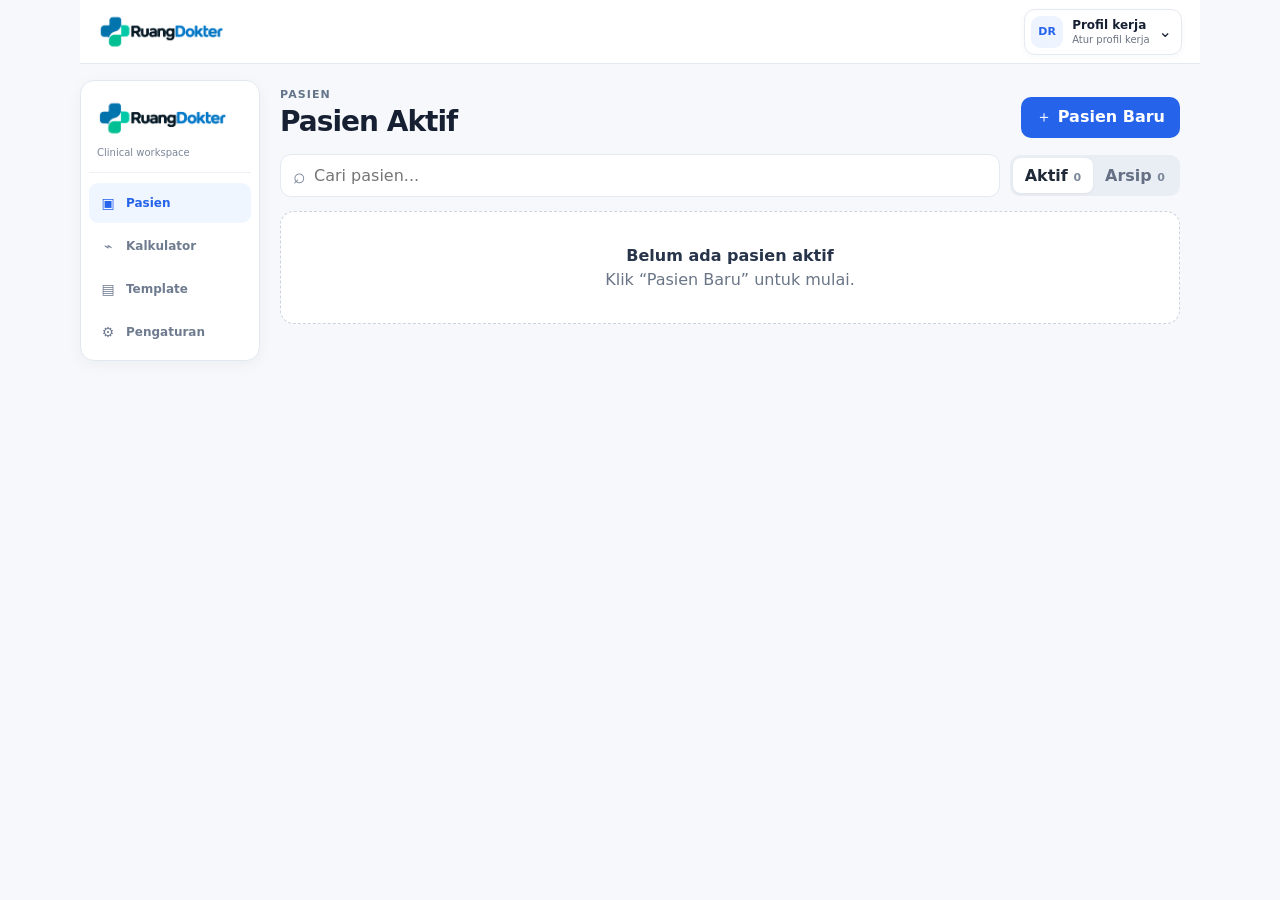
==== commit 2766e9d2: "Update index.html" ====
--- a/index.html
+++ b/index.html
@@ -6,6 +6,7 @@
   <meta name="theme-color" content="#2563eb">
   <meta name="description" content="Clinical workspace offline-first untuk dokter jaga.">
   <link rel="manifest" href="manifest.webmanifest">
+  <link rel="icon" href="assets/favicon.png" type="image/png">
   <link rel="stylesheet" href="css/base.css">
   <link rel="stylesheet" href="css/components.css">
   <link rel="stylesheet" href="css/visual.css">
--- a/css/visual.css
+++ b/css/visual.css
@@ -52,7 +52,30 @@
     top:0;
   }
 
-
+   /* =========================================================
+      TOPBAR BRAND
+      ========================================================= */
+   
+   @media (min-width:760px){
+   
+     .topbar{
+       display:flex;
+       align-items:center;
+       justify-content:space-between;
+       overflow:hidden;
+     }
+   
+     .topbar img{
+       width:auto;
+       max-width:150px;
+       max-height:42px;
+       height:auto;
+       object-fit:contain;
+       display:block;
+     }
+   
+   }
+   
   /* Sidebar */
   .bottom-nav{
     grid-column:1;
@@ -822,3 +845,1237 @@
   }
 
 }
+
+/* =========================================================
+   RUANGDOKTER — CENTERED DESKTOP APP SHELL
+   ========================================================= */
+
+@media (min-width: 760px) {
+
+  /* Entire application stays centered */
+  .app-shell {
+    width: min(1120px, calc(100vw - 32px));
+    max-width: 1120px;
+    min-height: 100vh;
+    margin: 0 auto;
+    padding-bottom: 0;
+
+    display: grid;
+    grid-template-columns: 180px minmax(0, 1fr);
+    grid-template-rows: 64px minmax(0, 1fr);
+  }
+
+  /* Header spans the whole centered application */
+  .topbar {
+    grid-column: 1 / -1;
+    grid-row: 1;
+
+    width: 100%;
+    height: 64px;
+
+    padding: 0 18px;
+
+    position: sticky;
+    top: 0;
+  }
+
+  /* Sidebar becomes a normal column */
+  .bottom-nav {
+    grid-column: 1;
+    grid-row: 2;
+
+    position: sticky;
+
+    top: 80px;
+    left: auto;
+    right: auto;
+    bottom: auto;
+
+    width: 180px;
+    height: fit-content;
+
+    margin: 16px 0 20px;
+
+    border: 1px solid var(--rd-line);
+    border-radius: 14px;
+
+    padding: 8px;
+
+    background: #fff;
+
+    display: flex;
+    flex-direction: column;
+
+    box-shadow:
+      0 4px 16px rgba(25,45,80,.045);
+  }
+
+  /* Sidebar brand stays at the top */
+  .sidebar-brand {
+    padding: 8px 8px 14px;
+    border-bottom: 1px solid #edf0f4;
+  }
+
+  .sidebar-links {
+    padding-top: 10px;
+
+    display: flex;
+    flex-direction: column;
+    gap: 3px;
+  }
+
+  /* Sidebar menu */
+  .nav-item {
+    width: 100%;
+    height: 40px;
+
+    display: flex;
+    flex-direction: row;
+    align-items: center;
+    justify-content: flex-start;
+
+    gap: 9px;
+    padding: 0 10px;
+
+    border: 0;
+    border-radius: 9px;
+
+    background: transparent;
+  }
+
+  .nav-item span {
+    width: 18px;
+    text-align: center;
+    font-size: 14px;
+  }
+
+  .nav-item small {
+    font-size: 12px;
+    font-weight: 650;
+  }
+
+  /* Main area */
+  .app-shell > main {
+    grid-column: 2;
+    grid-row: 2;
+
+    min-width: 0;
+
+    padding: 0 20px 40px;
+  }
+
+  /* Actual page content is centered inside main */
+  .view {
+    width: 100%;
+    max-width: 860px;
+
+    margin: 0 auto;
+
+    padding: 24px 0 40px;
+  }
+
+  /* Consultation form */
+  #formView {
+    max-width: 860px;
+    margin-left: auto;
+    margin-right: auto;
+  }
+
+  /* Other pages */
+  #patientsView,
+  #detailView,
+  #toolsView,
+  #templatesView {
+    max-width: 860px;
+    margin-left: auto;
+    margin-right: auto;
+  }
+}
+
+/* =========================================================
+   RUANGDOKTER — PATIENT LIST
+   ========================================================= */
+
+@media (min-width: 760px) {
+
+  /* Patient page can use more horizontal space */
+  #patientsView {
+    max-width: 980px;
+  }
+
+  /* One patient = one full-width work card */
+  #patientsView .patient-list {
+    display: grid;
+    grid-template-columns: 1fr;
+    gap: 10px;
+  }
+
+  #patientsView .patient-card {
+    width: 100%;
+    padding: 16px 18px;
+  }
+
+  /* Patient information */
+  #patientsView .patient-main {
+    display: grid;
+    grid-template-columns: minmax(0, 1fr) auto;
+    align-items: start;
+    gap: 20px;
+  }
+
+  #patientsView .patient-name {
+    font-size: 16px;
+  }
+
+  #patientsView .patient-meta {
+    font-size: 12px;
+  }
+
+  #patientsView .diagnosis {
+    font-size: 13px;
+    margin-top: 7px;
+  }
+
+  #patientsView .consult-line {
+    margin-top: 9px;
+  }
+
+  /* Actions sit on one clean row */
+  #patientsView .patient-actions {
+    display: flex;
+    justify-content: flex-end;
+    align-items: center;
+    gap: 6px;
+    margin-top: 12px;
+  }
+
+  #patientsView .patient-actions button {
+    min-height: 34px;
+    padding: 7px 11px;
+    font-size: 11px;
+  }
+
+  #patientsView .updated {
+    margin-top: 9px;
+  }
+
+}
+
+@media (min-width: 760px) {
+
+  #patientsView .page-head {
+    margin-bottom: 16px;
+  }
+
+  #patientsView .page-head h1 {
+    font-size: 28px;
+  }
+
+  #patientsView .search-row {
+    display: grid;
+    grid-template-columns: minmax(0, 1fr) auto;
+    gap: 10px;
+    margin-bottom: 14px;
+  }
+
+  #patientsView .search-box {
+    min-width: 0;
+  }
+
+  #patientsView .segmented {
+    flex-shrink: 0;
+  }
+
+}
+
+/* =========================================================
+   PATIENT LIST — HORIZONTAL WORKSPACE
+   ========================================================= */
+
+@media (min-width: 760px) {
+
+  #patientsView .patient-list {
+    display: flex;
+    flex-direction: column;
+    gap: 10px;
+  }
+
+  #patientsView .patient-card {
+    display: grid;
+
+    grid-template-columns:
+     145px
+     minmax(120px, 1fr)
+     minmax(150px, 1.2fr)
+     100px
+     minmax(145px, auto);
+
+    grid-template-areas:
+      "identity diagnosis consult time actions";
+
+    align-items: center;
+    gap: 12px;
+
+    width: 100%;
+    min-height: 100px;
+
+    padding: 15px 18px;
+
+    background: #fff;
+    border: 1px solid var(--rd-line);
+    border-radius: 14px;
+
+    box-shadow:
+      0 2px 9px rgba(25,45,80,.035);
+  }
+
+  /* Identitas */
+  #patientsView .patient-card-top {
+    grid-area: identity;
+    min-width: 0;
+  }
+
+  #patientsView .patient-name {
+    font-size: 16px;
+    font-weight: 800;
+    white-space: nowrap;
+    overflow: hidden;
+    text-overflow: ellipsis;
+  }
+
+  #patientsView .patient-meta {
+    font-size: 11px;
+    margin-top: 4px;
+    white-space: nowrap;
+  }
+
+  #patientsView .patient-status {
+    display: inline-flex;
+    margin-top: 7px;
+    font-size: 10px;
+  }
+
+  /* Diagnosis */
+  #patientsView .patient-diagnosis {
+    grid-area: diagnosis;
+
+    min-width: 0;
+
+    margin: 0;
+    padding-left: 16px;
+
+    border-left: 1px solid var(--rd-line);
+
+    font-size: 12px;
+    line-height: 1.45;
+
+    display: -webkit-box;
+    -webkit-line-clamp: 3;
+    -webkit-box-orient: vertical;
+    overflow: hidden;
+  }
+
+  /* Konsultasi */
+  #patientsView .patient-consult {
+    grid-area: consult;
+
+    min-width: 0;
+
+    margin: 0;
+    padding-left: 16px;
+
+    border-left: 1px solid var(--rd-line);
+  }
+
+  #patientsView .consult-label {
+    margin-bottom: 6px;
+
+    font-size: 9px;
+    font-weight: 800;
+    letter-spacing: .08em;
+    color: #8a94a6;
+  }
+
+  #patientsView .consult-status-list {
+    display: flex;
+    flex-wrap: wrap;
+    gap: 5px;
+
+    max-height: none;
+    overflow: visible;
+  }
+
+   #patientsView .patient-consult {
+     min-width: 0;
+     align-self: center;
+   }
+   
+   #patientsView .consult-status {
+     max-width: 100%;
+     white-space: nowrap;
+   }
+
+  #patientsView .consult-status {
+    padding: 4px 7px;
+
+    border-radius: 7px;
+
+    background: #f4f6f9;
+
+    font-size: 10px;
+  }
+
+  /* Waktu */
+  #patientsView .patient-card-bottom {
+    grid-area: time;
+
+    display: flex;
+    flex-direction: column;
+    gap: 5px;
+
+    min-width: 0;
+
+    margin: 0;
+    padding-left: 16px;
+
+    border-left: 1px solid var(--rd-line);
+  }
+
+  #patientsView .patient-time {
+    display: flex;
+    flex-direction: column;
+    gap: 1px;
+
+    font-size: 10px;
+    line-height: 1.3;
+  }
+
+  #patientsView .patient-time span {
+    font-size: 8px;
+    font-weight: 800;
+    text-transform: uppercase;
+    letter-spacing: .06em;
+
+    color: #a0a8b5;
+  }
+
+  /* Actions */
+  #patientsView .patient-card-actions {
+    grid-area: actions;
+
+    display: flex;
+    align-items: center;
+    justify-content: flex-end;
+    flex-wrap: wrap;
+
+    gap: 5px;
+
+    min-width: 145px;
+
+    margin: 0;
+    padding: 0;
+
+    border: 0;
+  }
+
+  #patientsView .patient-card-actions button {
+    min-height: 32px;
+
+    padding: 6px 9px;
+
+    border-radius: 8px;
+
+    font-size: 10px;
+    white-space: nowrap;
+  }
+
+  #patientsView .patient-card-actions .danger-btn {
+    color: var(--danger);
+    background: #fff;
+    border-color: #f0c8c4;
+  }
+
+  #patientsView .patient-card-actions .danger-btn:hover {
+    background: #fff5f4;
+  }
+
+}
+
+
+/* =========================================================
+   TABLET
+   ========================================================= */
+
+@media (min-width: 760px) and (max-width: 1150px) {
+
+  #patientsView .patient-card {
+    grid-template-columns:
+      170px
+      minmax(150px, 1fr)
+      minmax(170px, 1fr)
+      auto;
+
+    grid-template-areas:
+      "identity diagnosis consult actions"
+      "identity time consult actions";
+  }
+
+  #patientsView .patient-card-actions {
+    min-width: 145px;
+  }
+
+  #patientsView .patient-card-bottom {
+    flex-direction: row;
+    gap: 12px;
+
+    padding-left: 0;
+    border-left: 0;
+  }
+
+}
+
+
+/* =========================================================
+   MOBILE
+   ========================================================= */
+
+@media (max-width: 759px) {
+
+  #patientsView .patient-card {
+    display: block;
+
+    background: #fff;
+    border: 1px solid var(--rd-line);
+    border-radius: 14px;
+
+    padding: 14px;
+  }
+
+  #patientsView .patient-diagnosis {
+    margin-top: 10px;
+  }
+
+  #patientsView .patient-consult {
+    margin-top: 10px;
+  }
+
+  #patientsView .patient-card-bottom {
+    display: flex;
+    justify-content: space-between;
+
+    margin-top: 10px;
+    padding-top: 9px;
+
+    border-top: 1px solid var(--rd-line);
+  }
+
+  #patientsView .patient-card-actions {
+    display: flex;
+    flex-wrap: wrap;
+    gap: 6px;
+
+    margin-top: 10px;
+  }
+
+  #patientsView .patient-card-actions button {
+    flex: 1 1 calc(50% - 6px);
+
+    min-height: 34px;
+    font-size: 11px;
+  }
+
+}
+
+/* =========================================================
+   PATIENT DETAIL — CLINICAL WORKSPACE
+   ========================================================= */
+
+@media (min-width:760px){
+
+  /* -----------------------------------------
+     DETAIL HEADER
+     ----------------------------------------- */
+
+  #detailView .page-head.compact{
+    margin-bottom:14px;
+    align-items:center;
+  }
+
+  #detailView .back-title{
+    gap:10px;
+  }
+
+  #detailView .back-title .icon-btn{
+    width:36px;
+    height:36px;
+    flex:0 0 36px;
+    border-radius:9px;
+  }
+
+  #detailView .page-head h1{
+    margin-top:1px;
+    font-size:24px;
+    line-height:1.15;
+  }
+
+  #detailView .page-head .eyebrow{
+    margin-bottom:3px;
+  }
+
+  #detailView #detailCopyBtn{
+    min-height:36px;
+    padding:8px 13px;
+    font-size:11px;
+  }
+
+
+  /* -----------------------------------------
+     PATIENT SUMMARY
+     ----------------------------------------- */
+
+  #detailView .detail-head{
+    display:flex;
+    align-items:center;
+    justify-content:space-between;
+
+    min-height:58px;
+
+    margin-bottom:8px;
+    padding:12px 14px;
+
+    background:#fff;
+    border:1px solid var(--rd-line);
+    border-radius:12px;
+
+    box-shadow:0 2px 8px rgba(25,45,80,.025);
+  }
+
+  #detailView .detail-head > div{
+    min-width:0;
+  }
+
+  #detailView .detail-head .patient-meta{
+    margin:0;
+    font-size:11px;
+    color:#697586;
+  }
+
+  #detailView .detail-head .diagnosis{
+    margin-top:4px;
+    font-size:12px;
+    font-weight:700;
+    color:#27364a;
+  }
+
+  #detailView .detail-head .status-badge{
+    flex:0 0 auto;
+    margin-left:14px;
+  }
+
+
+  /* -----------------------------------------
+     ACTION BAR
+     ----------------------------------------- */
+
+  #detailView .detail-actions{
+    display:flex;
+    align-items:center;
+    gap:7px;
+
+    margin:0 0 14px;
+    padding:0;
+  }
+
+  #detailView .detail-actions button{
+    min-height:34px;
+    padding:7px 11px;
+    border-radius:8px;
+    font-size:10px;
+  }
+
+  #detailView .detail-actions #detailDoneBtn{
+    margin-left:auto;
+  }
+
+
+  /* -----------------------------------------
+     TEMPLATE
+     ----------------------------------------- */
+
+  #detailView .template-choice{
+    min-height:62px;
+    margin-bottom:10px;
+    padding:11px 14px;
+
+    border-radius:12px;
+  }
+
+  #detailView .template-choice .row-between{
+    align-items:center;
+  }
+
+  #detailView .template-choice .eyebrow{
+    margin-bottom:2px;
+    font-size:9px;
+  }
+
+  #detailView .template-choice h2{
+    font-size:13px;
+    line-height:1.2;
+  }
+
+  #detailView .template-choice .consult-select{
+    width:210px;
+    min-width:210px;
+    min-height:34px;
+    font-size:10px;
+  }
+
+
+  /* -----------------------------------------
+     VITAL SNAPSHOT
+     ----------------------------------------- */
+
+  #detailView .snapshot{
+    display:grid;
+    grid-template-columns:repeat(4,1fr);
+    gap:8px;
+
+    margin-bottom:10px;
+  }
+
+  #detailView .snapshot > div{
+    min-height:58px;
+
+    display:flex;
+    flex-direction:column;
+    justify-content:center;
+
+    padding:9px 12px;
+
+    background:#fff;
+    border:1px solid var(--rd-line);
+    border-radius:10px;
+  }
+
+  #detailView .snapshot b{
+    font-size:16px;
+    line-height:1.15;
+    font-weight:800;
+    color:#18263a;
+  }
+
+  #detailView .snapshot small{
+    margin-top:3px;
+    font-size:9px;
+    font-weight:700;
+    color:#8a94a6;
+    text-transform:uppercase;
+    letter-spacing:.05em;
+  }
+
+
+  /* -----------------------------------------
+     CLINICAL SNAPSHOT
+     ----------------------------------------- */
+
+  #detailView .clinical-snapshot{
+    margin-bottom:10px;
+    padding:12px 14px;
+
+    border:1px solid var(--rd-line);
+    border-radius:12px;
+    background:#f8faff;
+  }
+
+
+  /* -----------------------------------------
+     GENERIC DETAIL SECTION
+     ----------------------------------------- */
+
+  #detailView .detail-section{
+    margin-bottom:10px;
+    padding:13px 14px;
+
+    border-radius:12px;
+  }
+
+  #detailView .detail-section h2{
+    font-size:14px;
+    line-height:1.2;
+  }
+
+  #detailView .detail-section > .row-between{
+    margin-bottom:9px;
+  }
+
+
+  /* -----------------------------------------
+     SOAP — MAIN CONTENT
+     ----------------------------------------- */
+
+  #detailView .detail-section:has(.output-box){
+    padding-bottom:12px;
+  }
+
+  #detailView .detail-section:has(.output-box) .row-between{
+    margin-bottom:8px;
+  }
+
+  #detailView #detailCopyAll{
+    min-height:34px;
+    padding:7px 11px;
+    font-size:10px;
+  }
+
+  #detailView .output-box{
+    min-height:160px;
+    max-height:330px;
+
+    margin:0;
+
+    padding:12px 13px;
+
+    border-radius:9px;
+
+    background:#fbfcfe;
+
+    font-size:10px;
+    line-height:1.55;
+  }
+
+  #detailView .detail-copy-grid{
+    display:grid;
+    grid-template-columns:repeat(4,1fr);
+    gap:6px;
+
+    margin-top:7px;
+  }
+
+  #detailView .detail-copy-grid button{
+    min-height:32px;
+    padding:6px 8px;
+    font-size:10px;
+    border-radius:8px;
+  }
+
+
+  /* -----------------------------------------
+     CONSULTATION
+     ----------------------------------------- */
+
+  #detailView .consult-detail{
+    margin:0;
+  }
+
+  #detailView .consult-detail > div{
+    display:flex;
+    align-items:center;
+    justify-content:space-between;
+    gap:14px;
+
+    min-height:38px;
+
+    padding:8px 10px;
+
+    border:1px solid #e8edf3;
+    border-radius:8px;
+    background:#fff;
+  }
+
+  #detailView .consult-detail strong{
+    font-size:11px;
+  }
+
+  #detailView .consult-detail strong small{
+    font-size:9px;
+    font-weight:500;
+    color:#8a94a6;
+  }
+
+  #detailView .consult-detail span{
+    font-size:9px;
+    color:#7b8492;
+    text-align:right;
+  }
+
+
+  /* -----------------------------------------
+     TIMELINE
+     ----------------------------------------- */
+
+  #detailView .timeline{
+    padding-top:1px;
+  }
+
+  #detailView .timeline > div{
+    font-size:10px;
+  }
+
+}
+
+/* =========================================================
+   RUANGDOKTER — MOBILE CLEANUP
+   ========================================================= */
+
+@media (max-width:759px){
+
+  /* -----------------------------------------
+     TOPBAR
+     ----------------------------------------- */
+
+  .topbar{
+    height:56px;
+    min-height:56px;
+    padding:0 14px;
+
+    display:flex;
+    align-items:center;
+    justify-content:space-between;
+
+    overflow:hidden;
+  }
+
+  .topbar .brand-wrap{
+    display:flex;
+    align-items:center;
+    min-width:0;
+    max-width:145px;
+  }
+
+  .topbar .brand-logo,
+  .topbar img{
+    display:block;
+
+    width:118px !important;
+    height:auto !important;
+
+    max-width:118px !important;
+    max-height:32px !important;
+
+    object-fit:contain;
+  }
+
+  .profile-button{
+    flex:0 0 auto;
+    min-height:38px;
+  }
+
+  .profile-meta{
+    display:none;
+  }
+
+
+  /* -----------------------------------------
+     MAIN / PAGE
+     ----------------------------------------- */
+
+  .app-shell{
+    width:100%;
+    max-width:none;
+    overflow-x:hidden;
+  }
+
+  .app-shell > main{
+    width:100%;
+    min-width:0;
+    padding:0;
+  }
+
+  .view{
+    width:100%;
+    max-width:none;
+
+    margin:0;
+    padding:18px 15px 30px;
+
+    box-sizing:border-box;
+  }
+
+
+  /* -----------------------------------------
+     PATIENT PAGE HEADER
+     ----------------------------------------- */
+
+  #patientsView .page-head{
+    margin-bottom:12px;
+    gap:10px;
+  }
+
+  #patientsView .page-head h1{
+    font-size:23px;
+    line-height:1.15;
+  }
+
+  #patientsView .page-head .eyebrow{
+    margin-bottom:3px;
+  }
+
+  #patientsView #newPatientBtn{
+    min-height:38px;
+    padding:8px 12px;
+    font-size:11px;
+
+    white-space:nowrap;
+  }
+
+
+  /* -----------------------------------------
+     SEARCH + FILTER
+     ----------------------------------------- */
+
+  #patientsView .search-row{
+    display:flex;
+    flex-direction:column;
+    gap:8px;
+
+    margin-bottom:12px;
+  }
+
+  #patientsView .search-box{
+    width:100%;
+    min-height:42px;
+  }
+
+  #patientsView .search-box input{
+    min-width:0;
+    font-size:12px;
+  }
+
+  #patientsView .segmented{
+    width:100%;
+    min-height:42px;
+
+    display:grid;
+    grid-template-columns:1fr 1fr;
+
+    padding:3px;
+    border-radius:10px;
+  }
+
+  #patientsView .segmented .segment{
+    min-height:34px;
+    font-size:11px;
+    border-radius:8px;
+  }
+
+
+  /* -----------------------------------------
+     PATIENT LIST
+     ----------------------------------------- */
+
+  #patientsView .patient-list{
+    display:flex;
+    flex-direction:column;
+    gap:9px;
+  }
+
+
+  /* -----------------------------------------
+     PATIENT CARD
+     ----------------------------------------- */
+
+  #patientsView .patient-card{
+    display:block;
+
+    width:100%;
+    min-width:0;
+    box-sizing:border-box;
+
+    padding:13px 14px;
+
+    background:#fff;
+    border:1px solid var(--rd-line);
+    border-radius:12px;
+
+    box-shadow:0 2px 8px rgba(25,45,80,.035);
+  }
+
+
+  /* Identity */
+
+  #patientsView .patient-card-top{
+    display:flex;
+    align-items:flex-start;
+    justify-content:space-between;
+    gap:10px;
+
+    margin:0;
+  }
+
+  #patientsView .patient-identity{
+    min-width:0;
+  }
+
+  #patientsView .patient-name{
+    font-size:15px;
+    line-height:1.2;
+    font-weight:800;
+
+    white-space:nowrap;
+    overflow:hidden;
+    text-overflow:ellipsis;
+  }
+
+  #patientsView .patient-meta{
+    margin-top:3px;
+
+    font-size:10px;
+    line-height:1.35;
+
+    color:#7b8798;
+  }
+
+  #patientsView .patient-status{
+    flex:0 0 auto;
+
+    margin:0;
+
+    padding:4px 7px;
+
+    border-radius:6px;
+
+    font-size:9px;
+    line-height:1;
+
+    white-space:nowrap;
+  }
+
+
+  /* Diagnosis */
+
+  #patientsView .patient-diagnosis{
+    margin-top:9px;
+    padding:0;
+
+    border:0;
+
+    font-size:11px;
+    line-height:1.4;
+
+    color:#344054;
+  }
+
+
+  /* Consultation */
+
+  #patientsView .patient-consult{
+    margin-top:9px;
+    padding-top:9px;
+
+    border-top:1px solid #edf0f4;
+  }
+
+  #patientsView .consult-label{
+    margin-bottom:5px;
+
+    font-size:8px;
+    font-weight:800;
+    letter-spacing:.08em;
+
+    color:#8a94a6;
+  }
+
+  #patientsView .consult-status-list{
+    display:flex;
+    flex-wrap:wrap;
+    gap:4px;
+
+    max-height:none;
+  }
+
+  #patientsView .consult-status{
+    display:inline-flex;
+    align-items:center;
+    gap:3px;
+
+    padding:4px 6px;
+
+    border-radius:6px;
+
+    background:#f5f7fa;
+
+    font-size:9px;
+    line-height:1.2;
+  }
+
+  #patientsView .consult-empty{
+    font-size:10px;
+    color:#7b8798;
+  }
+
+
+  /* -----------------------------------------
+     TIME
+     ----------------------------------------- */
+
+  #patientsView .patient-card-bottom{
+    display:flex;
+    align-items:center;
+    justify-content:space-between;
+    gap:10px;
+
+    margin-top:9px;
+    padding-top:8px;
+
+    border-top:1px solid #edf0f4;
+  }
+
+  #patientsView .patient-time{
+    display:block;
+
+    min-width:0;
+
+    font-size:9px;
+    line-height:1.3;
+
+    color:#667085;
+
+    white-space:nowrap;
+  }
+
+  #patientsView .patient-time span{
+    display:inline;
+
+    margin-right:4px;
+
+    font-size:8px;
+    font-weight:800;
+    text-transform:uppercase;
+    letter-spacing:.04em;
+
+    color:#9aa3b1;
+  }
+
+
+  /* -----------------------------------------
+     ACTIONS
+     ----------------------------------------- */
+
+  #patientsView .patient-card-actions{
+    display:grid;
+    grid-template-columns:1fr 1fr;
+
+    gap:5px;
+
+    margin-top:9px;
+    padding:0;
+
+    border:0;
+  }
+
+  #patientsView .patient-card-actions button{
+    width:100%;
+    min-width:0;
+
+    min-height:34px;
+
+    padding:6px 7px;
+
+    border-radius:7px;
+
+    font-size:9px;
+    white-space:nowrap;
+  }
+
+}
